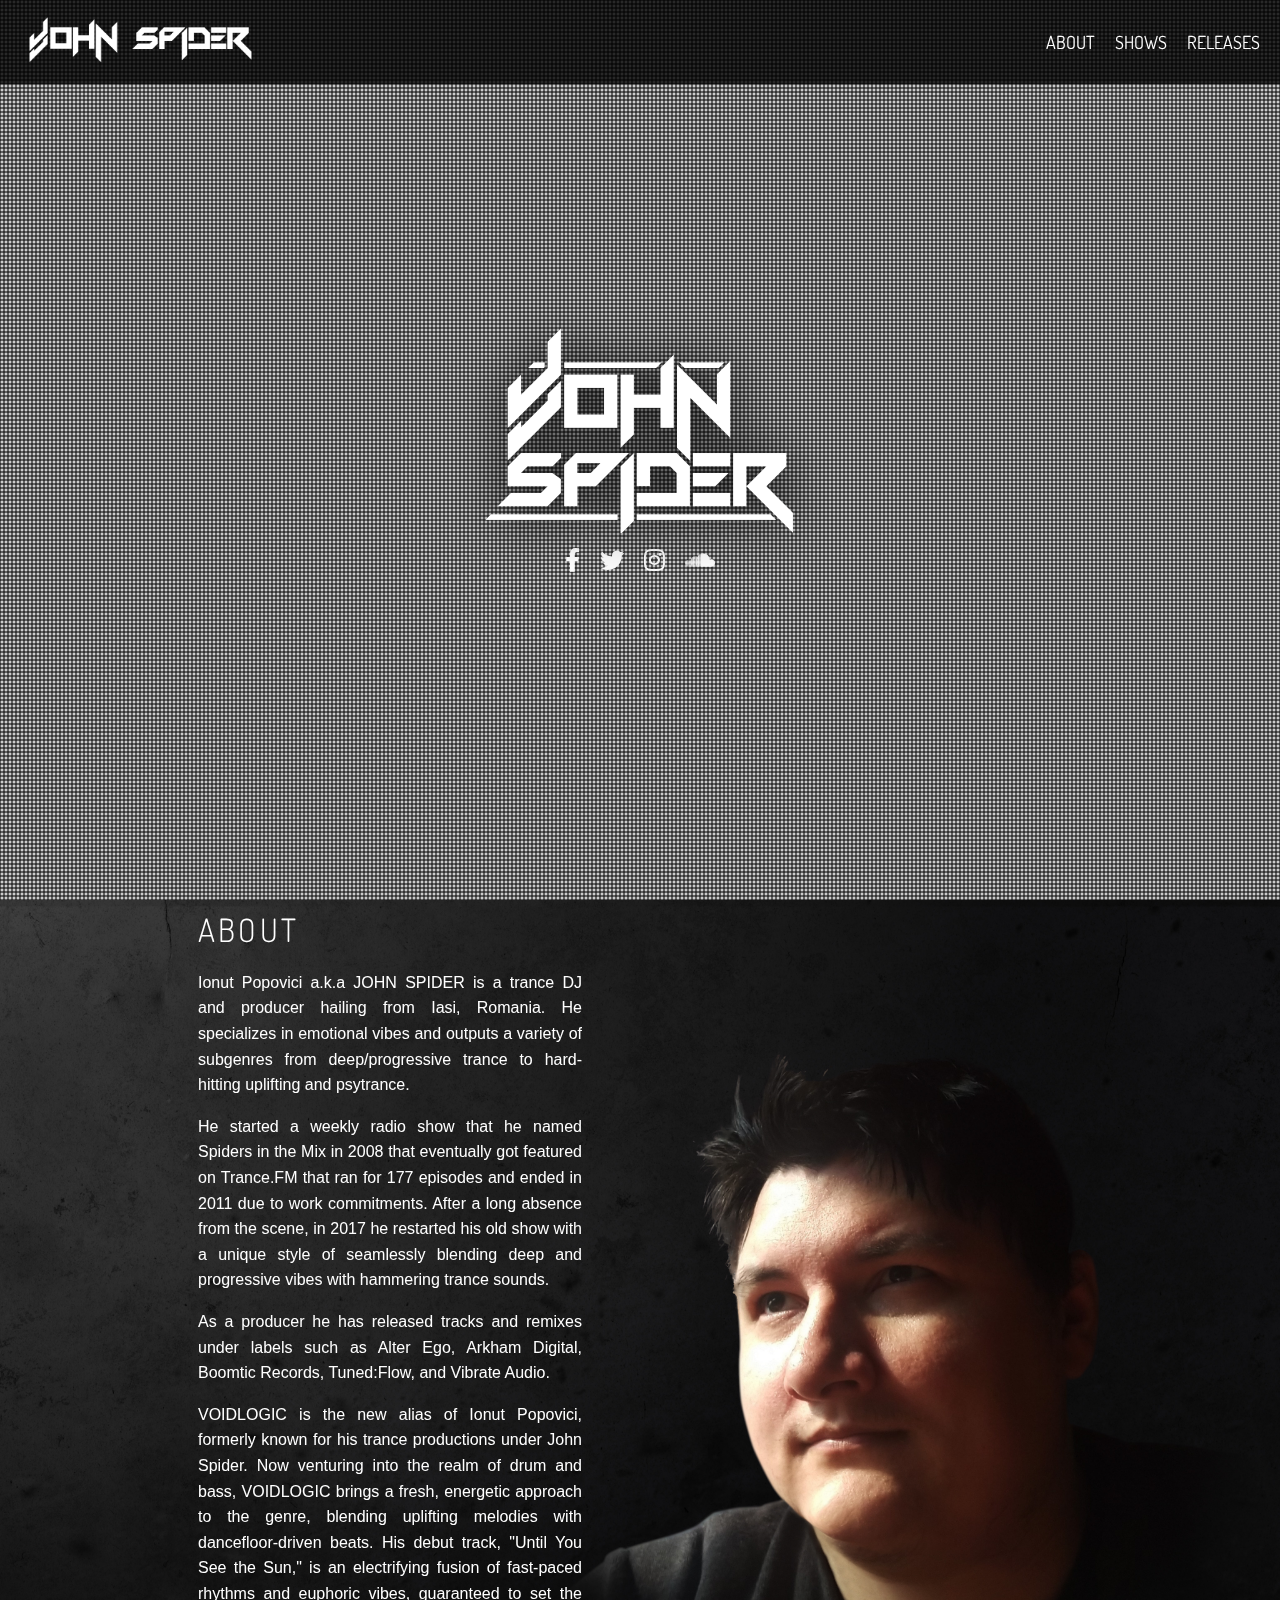
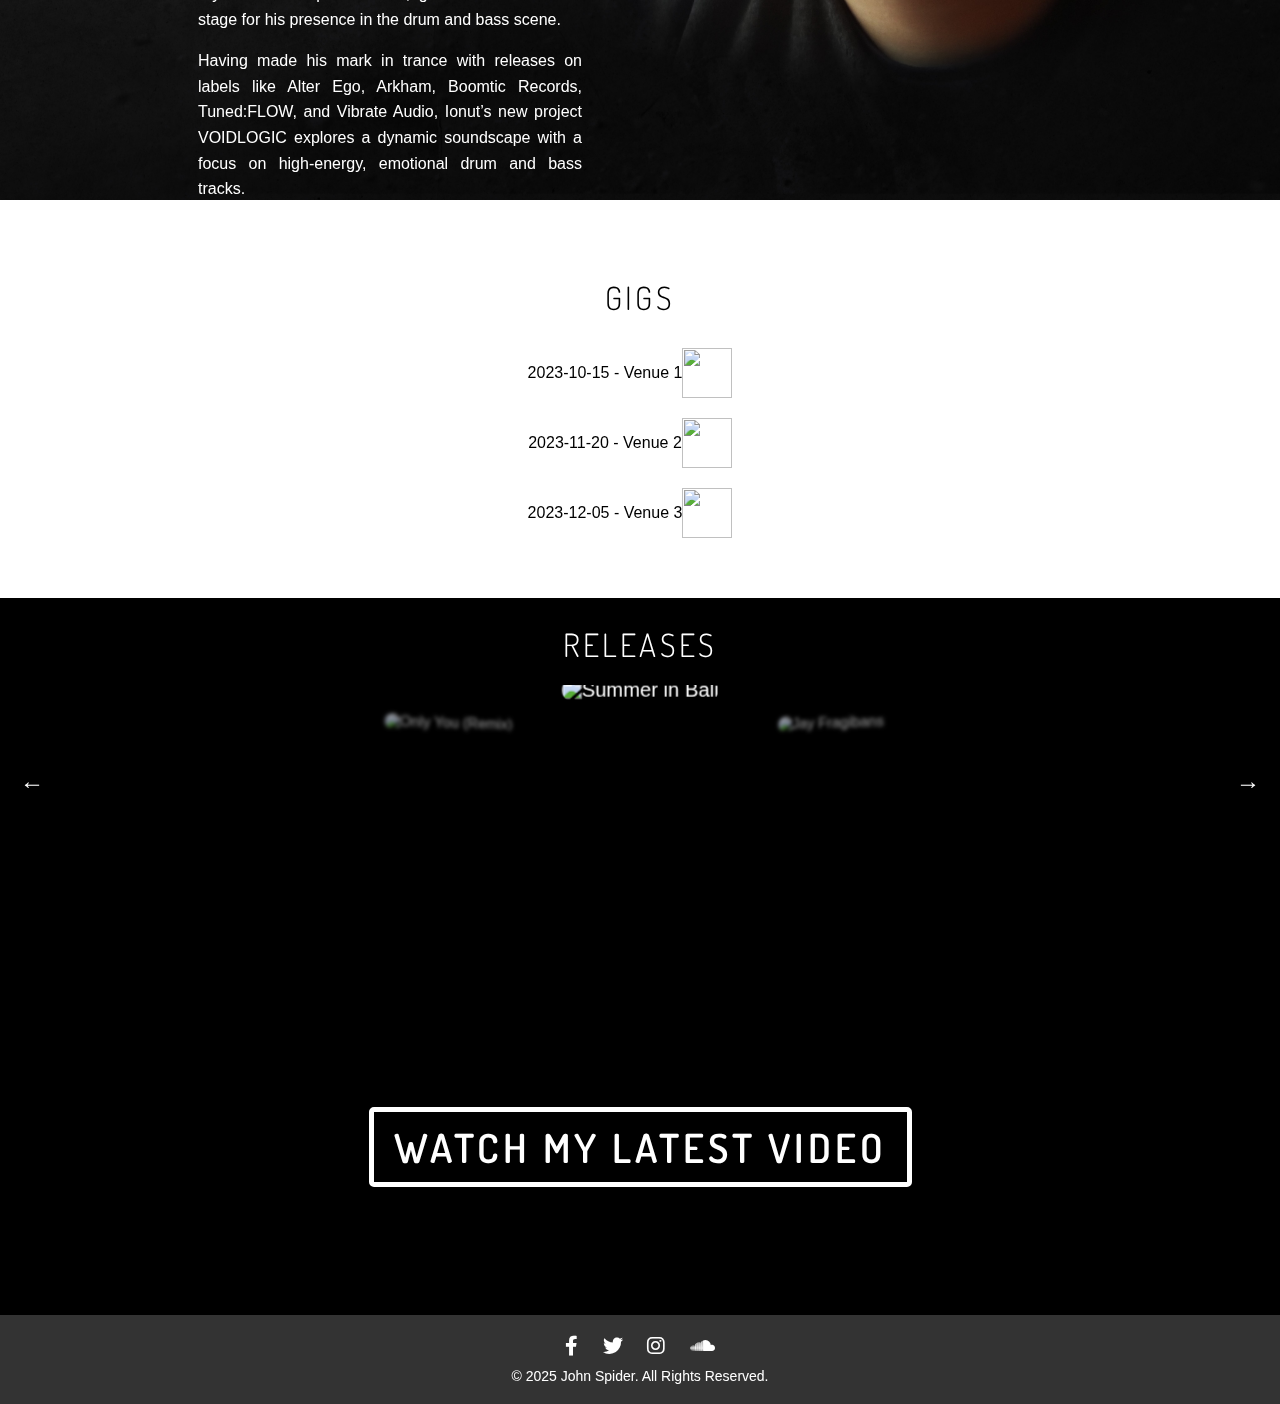
==== src/index.html @ 6a713288 "2025 update" ====
<!DOCTYPE html>
<html lang="en">
<head>
    <meta charset="UTF-8">
    <meta name="viewport" content="width=device-width, initial-scale=1.0">
    <title>Your Artist Page</title>
    <link rel="preconnect" href="https://fonts.googleapis.com">
    <link rel="preconnect" href="https://fonts.gstatic.com" crossorigin>
    <link href="https://fonts.googleapis.com/css2?family=Dosis:wght@200..800&display=swap" rel="stylesheet">
    <link rel="stylesheet" href="styles.css">
    <link rel="stylesheet" href="https://cdnjs.cloudflare.com/ajax/libs/font-awesome/6.0.0-beta3/css/all.min.css">
</head>
<body>
    <!-- Top Menu -->
    <header>
        <nav>
            <div class="logo">
                <img src="images/Logo-Flat-Small.png" alt="Main Logo">
            </div>
            <ul class="nav-links">
                <li><a href="#about">About</a></li>
                <li><a href="#gigs">Shows</a></li>
                <li><a href="#releases">Releases</a></li>
            </ul>
            <div class="menu-toggle" id="mobile-menu">
                <span class="bar"></span>
                <span class="bar"></span>
                <span class="bar"></span>
            </div>
        </nav>
    </header>

    <section class="main-section">
        <div class="video-wrapper">
            <video autoplay muted loop id="bg-video">
                <source src="videos/main2.mp4" type="video/mp4">
                Your browser does not support HTML5 video.
            </video>
        </div>
        <div class="pattern-layer"></div>
        <span>
            <div class="main-logo">
                <img src="images/Logo-Small-2.png" alt="Main Logo">
            </div>
            <div class="socials">
                <a href="#"><i class="fab fa-facebook-f"></i></a>
                <a href="#"><i class="fab fa-twitter"></i></a>
                <a href="#"><i class="fab fa-instagram"></i></a>
                <a href="#"><i class="fab fa-soundcloud"></i></a>
            </div>
        </span>
    </section>
    
    <section id="about" class="about-section">
        <div class="about-content">
            <h2>About</h2>
            <div class="about-text">
                <p>Ionut Popovici a.k.a JOHN SPIDER is a trance DJ and producer hailing from Iasi, Romania. He specializes in emotional vibes and outputs a variety of subgenres from deep/progressive trance to hard-hitting uplifting and psytrance.</p>
    
                <p>He started a weekly radio show that he named Spiders in the Mix in 2008 that eventually got featured on Trance.FM that ran for 177 episodes and ended in 2011 due to work commitments. After a long absence from the scene, in 2017 he restarted his old show with a unique style of seamlessly blending deep and progressive vibes with hammering trance sounds.</p>
    
                <p>As a producer he has released tracks and remixes under labels such as Alter Ego, Arkham Digital, Boomtic Records, Tuned:Flow, and Vibrate Audio.</p>
    
                <p>VOIDLOGIC is the new alias of Ionut Popovici, formerly known for his trance productions under John Spider. Now venturing into the realm of drum and bass, VOIDLOGIC brings a fresh, energetic approach to the genre, blending uplifting melodies with dancefloor-driven beats. His debut track, "Until You See the Sun," is an electrifying fusion of fast-paced rhythms and euphoric vibes, guaranteed to set the stage for his presence in the drum and bass scene.</p>
    
                <p>Having made his mark in trance with releases on labels like Alter Ego, Arkham, Boomtic Records, Tuned:FLOW, and Vibrate Audio, Ionut’s new project VOIDLOGIC explores a dynamic soundscape with a focus on high-energy, emotional drum and bass tracks.</p>
            </div>
        </div>
    </section>
    
    <!-- Gigs Section -->
    <section id="gigs" class="gigs-section">
        <h2>Gigs</h2>
        <div class="gigs-list">
            <!-- JavaScript will populate this -->
        </div>
    </section>
    
    <!-- Releases Section -->
    <section id="releases" class="releases-section">
        <h2>Releases</h2>
        <video autoplay muted loop>
            <source src="videos/main.mp4" type="video/mp4">
            Your browser does not support HTML5 video.
        </video>
        <div class="coverflow-container">
            <button class="nav-button left-button">&larr;</button>
            <div class="coverflow-gallery">
                <!-- Gallery items will be dynamically inserted here -->
            </div>
            <button class="nav-button right-button">&rarr;</button>
        </div>
    </section>

    <section id="video" class="video-section">
        <h2><a href="https://www.youtube.com/watch?v=3h3evgm1RXs">Watch My Latest Video</a></h2>
        <video autoplay muted loop>
            <source src="videos/mirage-montage.mp4" type="video/mp4">
            Your browser does not support HTML5 video.
        </video>
    </section>


    <!-- Footer -->
    <footer>
        <button id="back-to-top" class="back-to-top" onclick="topFunction()">↑</button>
        <div class="footer-socials">
            <a href="#"><i class="fab fa-facebook-f"></i></a>
            <a href="#"><i class="fab fa-twitter"></i></a>
            <a href="#"><i class="fab fa-instagram"></i></a>
            <a href="#"><i class="fab fa-soundcloud"></i></a>
        </div>
        <div class="copyright">
            &copy; 2025 John Spider. All Rights Reserved.
        </div>
    </footer>
    
    <script src="https://cdnjs.cloudflare.com/ajax/libs/PapaParse/5.3.2/papaparse.min.js"></script>
    <script src="script.js"></script>
</body>
</html>
---- src/styles.css ----
/* General Styles */
body, html {
    margin: 0;
    padding: 0;
    font-family: Arial, sans-serif;
    scroll-behavior: smooth;
}

header {
    position: fixed;
    top: 0;
    width: 100%;
    z-index: 1000;
}

nav {
    display: flex;
    font-family: Dosis;
    text-transform: uppercase;
    justify-content: space-between;
    align-items: center;
    padding: 10px 20px;
    background: rgba(0, 0, 0, 0.8);
}

h2
{
    font-family: Dosis;
    font-weight: 300;
    letter-spacing: 0.1em;
    text-transform: uppercase;
    font-size: 3.3299688rem;
}

.logo img {
    height: 60px;
}

.nav-links {
    list-style: none;
    display: flex;
}

.nav-links li {
    margin-left: 20px;
}

.nav-links a {
    color: white;
    text-decoration: none;
    font-size: 18px;
}

.menu-toggle {
    display: none;
    flex-direction: column;
    cursor: pointer;
}

.menu-toggle .bar {
    width: 25px;
    height: 3px;
    background-color: white;
    margin: 4px 0;
}

.main-content {
    text-align: center;
    z-index: 2;
}

.main-logo img {
    max-width: 100%;
    height: auto;
}

.socials {
    display: flex;
    justify-content: center;
    z-index: 2;
    margin-top: 10px;
}

.socials a {
    color: white;
    margin: 0 10px;
    font-size: 24px;
    text-decoration: none;
}

/* Main Section */
.main-section {
    position: relative;
    height: 100vh;
    display: flex;
    justify-content: center;
    align-items: center;
}

#bg-video {
    position: absolute;
    top: 0;
    left: 0;
    width: 100%;
    height: 100%;
    object-fit: cover;
    z-index: -1;
}

.main-logo img {
    max-width: 100%;
    height: auto;
    filter: drop-shadow(0px 0px 27px #000000);
}

/* Pattern Layer */
.pattern-layer {
    position: absolute;
    top: 0;
    left: 0;
    width: 100%;
    height: 100%;
    background: radial-gradient(
        circle,
        rgba(255, 255, 255, 0.1) 10%,
        rgba(0, 0, 0, 0.8) 70%
    );
    background-size: 4px 4px; /* Adjust the size of the radial pattern */
    mix-blend-mode: overlay; /* Blend mode for the dithering effect */
    pointer-events: none; /* Ensure the layer doesn't block interactions */
}

/* Releases Section */
.releases-section {
    position: relative; /* Ensure the content can sit on top of the video */
    text-align: center;
    color: white;
    overflow: hidden; /* Hide any overflow if the video exceeds the container */
    padding-bottom: 40px;
}
.releases-section video {
    position: absolute;
    top: 0;
    left: 0;
    width: 100%;
    height: 100%;
    object-fit: cover;
    z-index: -2;
}
/* Coverflow Gallery */
.coverflow-gallery {
    display: flex;
    align-items: center;
    justify-content: center;
    perspective: 1000px; /* Add perspective for 3D effect */
    overflow: hidden;
    width: 100%;
    padding: 20px 0;
}

.gallery-item {
    flex: 0 0 auto;
    width: 200px; /* Adjust width of each item */
    height: 200px; /* Adjust height of each item */
    margin: 0 -50px; /* Overlap items */
    transition: transform 0.5s ease, opacity 0.5s ease, filter 0.5s ease;
    transform-style: preserve-3d; /* Enable 3D transformations */
    position: relative;
}

.gallery-item img {
    width: 100%;
    height: 100%;
    object-fit: cover;
    border-radius: 10px;
    box-shadow: 0 4px 8px rgba(0, 0, 0, 0.2);
}

/* Center item */
.gallery-item.center {
    opacity: 1;
    filter: blur(0);
    transform: scale(1.2) translateZ(50px); /* Bring center item forward */
    z-index: 2;
}

/* Left and right items */
.gallery-item.left {
    opacity: 0.6;
    filter: blur(2px);
    transform: scale(0.9) translateX(-100px) rotateY(20deg); /* Tilt left */
}

.gallery-item.right {
    opacity: 0.6;
    filter: blur(2px);
    transform: scale(0.9) translateX(100px) rotateY(-20deg); /* Tilt right */
}

/* Far left and far right items (hidden) */
.gallery-item.far-left,
.gallery-item.far-right {
    opacity: 0;
    filter: blur(4px);
    transform: scale(0.7);
    pointer-events: none; /* Disable clicks on hidden items */
}

/* Navigation Buttons */
.nav-button {
    background: rgba(0, 0, 0, 0.5);
    border: none;
    color: white;
    font-size: 24px;
    padding: 10px 20px;
    cursor: pointer;
    position: absolute;
    top: 50%;
    transform: translateY(-50%);
    z-index: 3;
}

.left-button {
    left: 0px; /* Position left button */
}

.right-button {
    right: 00px; /* Position right button */
}

.nav-button:hover {
    background: rgba(0, 0, 0, 0.8);
}



/* Video Section */
.video-section {
    position: relative;
    height: 350px;
    display: flex;
    justify-content: center;
    align-items: center;
    background: black;
}

.video-section h2 {
    color: white;
    font-size: 40px;
    font-weight: 600;
    z-index: 1;
}
.video-section h2 a {
    display: inline-block;
    padding: 10px 20px;
    text-align: center;
    text-decoration: none; /* No underline */
    background-color: transparent; /* Default background */
    color: white; /* Text color */
    border: 5px solid white; /* Border color initially transparent */
    border-radius: 5px; /* Optional rounded corners */
    transition: all 0.3s ease; /* Smooth transition for the background and border */
}

.video-section h2 a:hover {
    background-color: slategray; /* Background color when hovered */
    border-color: slategray; /* Border color same as background */
}

.video-section h2 a:focus  {
    outline: none; /* Remove default focus outline */
}

.video-section video {
    position: absolute;
    top: 0;
    left: 0;
    width: 100%;
    height: 100%;
    object-fit: cover;
    z-index: 0;
}

/* Gigs Section */
.gigs-section {
    padding: 50px 20px;
    text-align: center;
}

.gigs-list {
    display: flex;
    flex-direction: column;
    align-items: center;
}

.gig-item {
    display: flex;
    align-items: center;
    margin: 10px 0;
}

.gig-item img {
    width: 50px;
    height: 50px;
    margin-right: 20px;
    cursor: pointer;
}

/* Footer */
footer {
    padding: 20px;
    text-align: center;
    background: rgba(0, 0, 0, 0.8);
    color: white;
}

.footer-socials a {
    color: white;
    margin: 0 10px;
    font-size: 20px;
}

.copyright {
    margin-top: 10px;
    font-size: 14px;
}

/* Responsive Styles */
@media (max-width: 768px) {
    .nav-links {
        display: none;
        flex-direction: column;
        width: 100%;
        background: rgba(0, 0, 0, 0.8);
    }

    .nav-links.active {
        display: flex;
    }

    .menu-toggle {
        display: flex;
    }
}

/* .about-section
{
    width: 100%;
    height: 100vh;
    background-image: url('images/banner_no_logo.jpg');
    background-size: cover;
    background-position: center;
    z-index: -1;
} */

.about-section {
    color: white; /* White text */
    display: flex;
    justify-content: center;
    align-items: center;
    height: 100vh; /* Full viewport height */

    background-image: url('images/banner_no_logo.jpg');
    background-size: cover;
    background-position: center;
}

.about-content {
    width: 30%; /* You can adjust the width as needed */
    text-align: justify; /* Align text to the left */
    margin-right: 500px;
}

h2 {
    font-size: 2rem;
    margin-bottom: 20px;
}

.about-content div {
    line-height: 1.6;
}

/* Back to Top Button Style */
.back-to-top {
    bottom: 20px;
    right: 20px;
    width: 50px;
    height: 50px;
    background-color: #333; /* Dark background */
    color: white; /* White text */
    border: none;
    padding: 15px;
    border-radius: 50%; /* Circular button */
    font-size: 20px;
    cursor: pointer;
    position: fixed;

    display: none; /* Hidden by default */
    transition: opacity 0.3s, transform 0.3s ease;
}

.back-to-top:hover {
    background-color: #555; /* Lighter background on hover */
    transform: scale(1.1); /* Slight zoom effect */
}

.show {
    display: block;
}
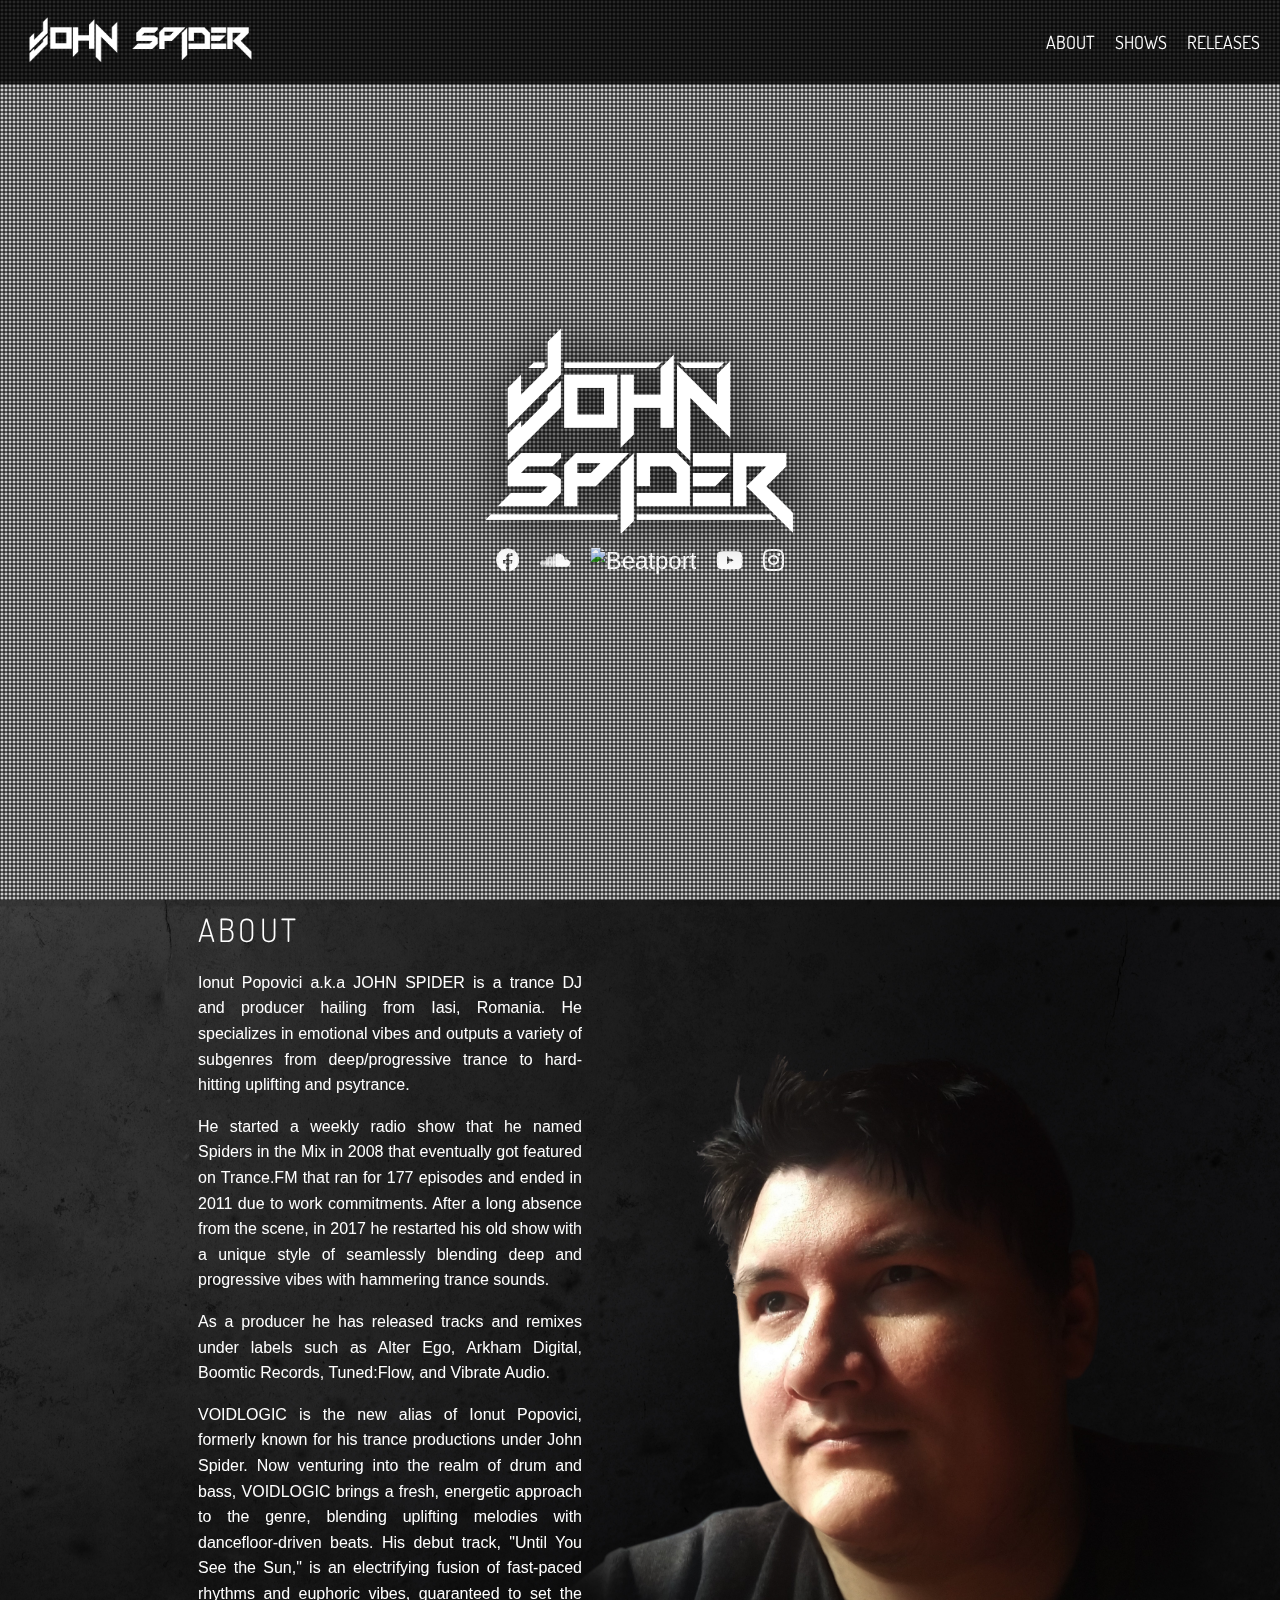
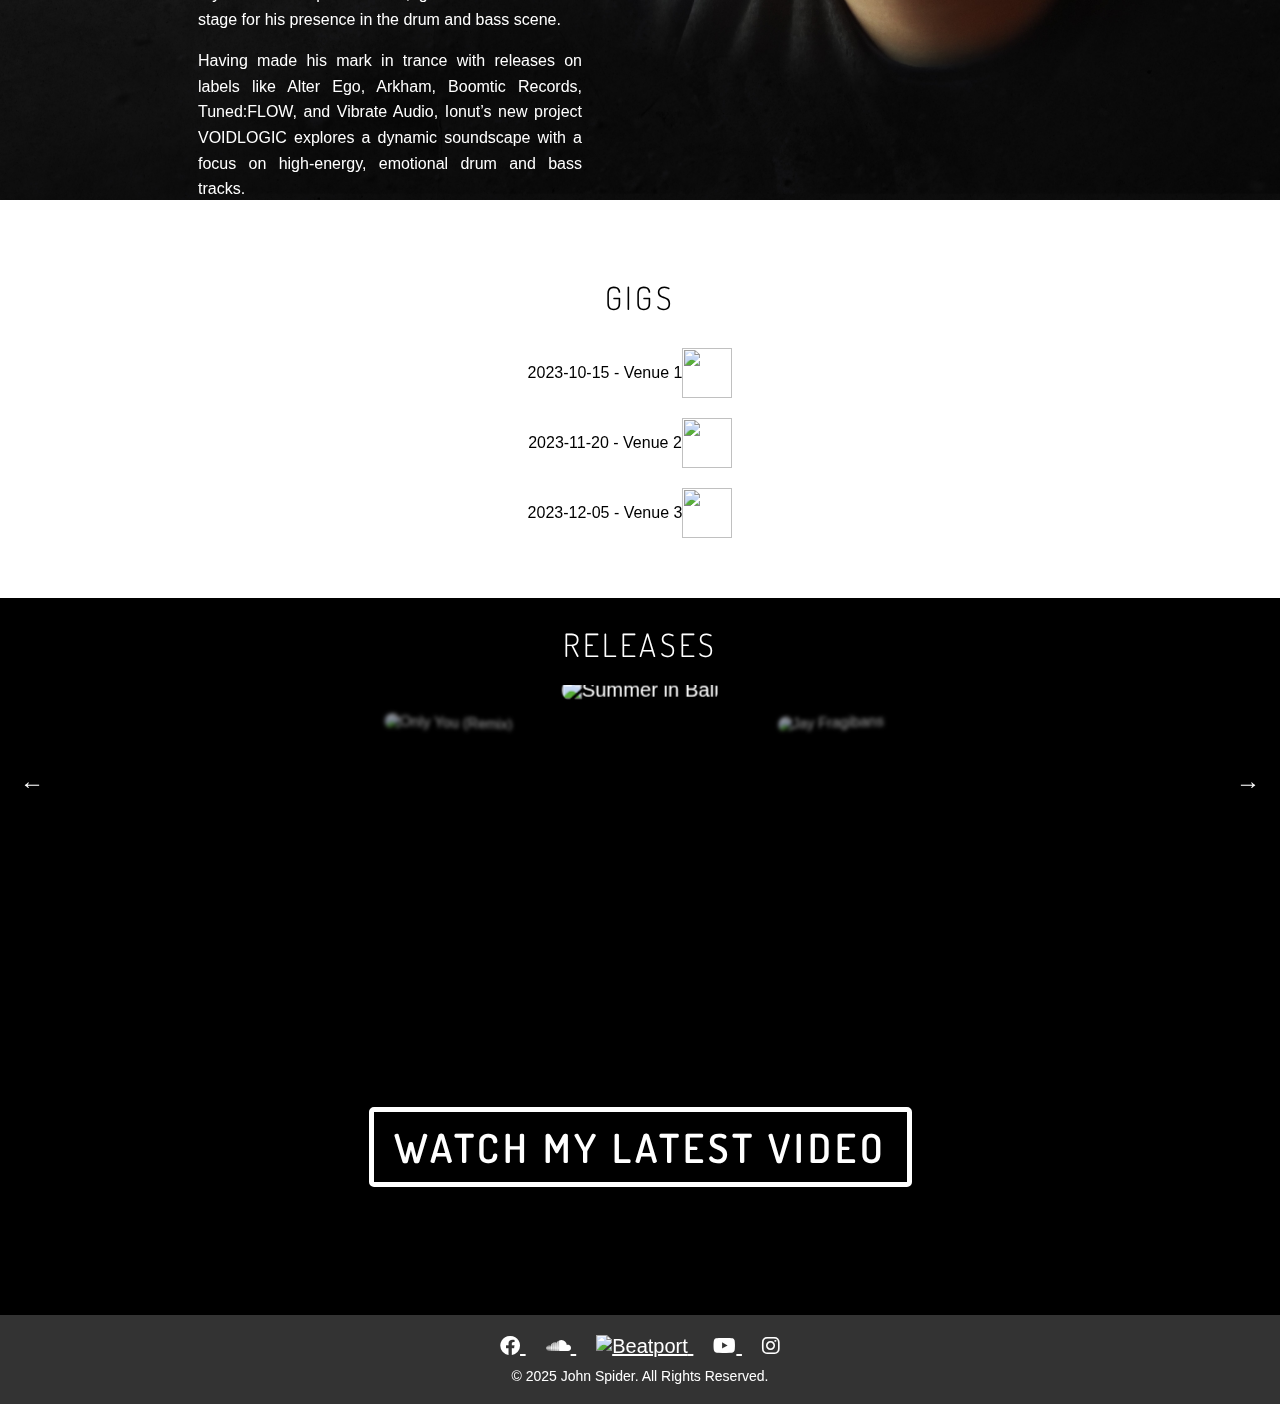
==== commit 6f852a63: "small tweaks" ====
--- a/src/index.html
+++ b/src/index.html
@@ -43,10 +43,21 @@
                 <img src="images/Logo-Small-2.png" alt="Main Logo">
             </div>
             <div class="socials">
-                <a href="#"><i class="fab fa-facebook-f"></i></a>
-                <a href="#"><i class="fab fa-twitter"></i></a>
-                <a href="#"><i class="fab fa-instagram"></i></a>
-                <a href="#"><i class="fab fa-soundcloud"></i></a>
+                <a href="https://www.facebook.com/djjspider" target="_blank">
+                    <i class="fab fa-facebook"></i>
+                </a>
+                <a href="https://soundcloud.com/johnspidermusic" target="_blank">
+                    <i class="fab fa-soundcloud"></i>
+                </a>
+                <a href="https://www.beatport.com/artist/john-spider/769557" target="_blank" class="beatport-icon">
+                    <img src="https://support.beatport.com/hc/en-us/article_attachments/20473898782484" alt="Beatport">
+                </a>
+                <a href="https://www.youtube.com/@johnspider" target="_blank">
+                    <i class="fab fa-youtube"></i>
+                </a>
+                <a href="https://www.instagram.com/johnspidermusic/" target="_blank">
+                    <i class="fab fa-instagram"></i>
+                </a>
             </div>
         </span>
     </section>
@@ -105,10 +116,21 @@
     <footer>
         <button id="back-to-top" class="back-to-top" onclick="topFunction()">↑</button>
         <div class="footer-socials">
-            <a href="#"><i class="fab fa-facebook-f"></i></a>
-            <a href="#"><i class="fab fa-twitter"></i></a>
-            <a href="#"><i class="fab fa-instagram"></i></a>
-            <a href="#"><i class="fab fa-soundcloud"></i></a>
+            <a href="https://www.facebook.com/djjspider" target="_blank">
+                <i class="fab fa-facebook"></i>
+            </a>
+            <a href="https://soundcloud.com/johnspidermusic" target="_blank">
+                <i class="fab fa-soundcloud"></i>
+            </a>
+            <a href="https://www.beatport.com/artist/john-spider/769557" target="_blank" class="beatport-icon">
+                <img src="https://support.beatport.com/hc/en-us/article_attachments/20473898782484" alt="Beatport">
+            </a>
+            <a href="https://www.youtube.com/@johnspider" target="_blank">
+                <i class="fab fa-youtube"></i>
+            </a>
+            <a href="https://www.instagram.com/johnspidermusic/" target="_blank">
+                <i class="fab fa-instagram"></i>
+            </a>
         </div>
         <div class="copyright">
             &copy; 2025 John Spider. All Rights Reserved.
--- a/src/styles.css
+++ b/src/styles.css
@@ -406,4 +406,23 @@
 
 .show {
     display: block;
+}
+
+.beatport-icon {
+    font-size: 2em;
+    color: #f0f0f0;
+}
+
+.beatport-icon img {
+    width: 30px;
+    height: 30px;
+    transition: transform 0.3s ease;
+}
+
+.beatport-icon img:hover {
+    transform: scale(1.1);
+}
+
+.beatport-icon img:active {
+    transform: scale(0.95);
 }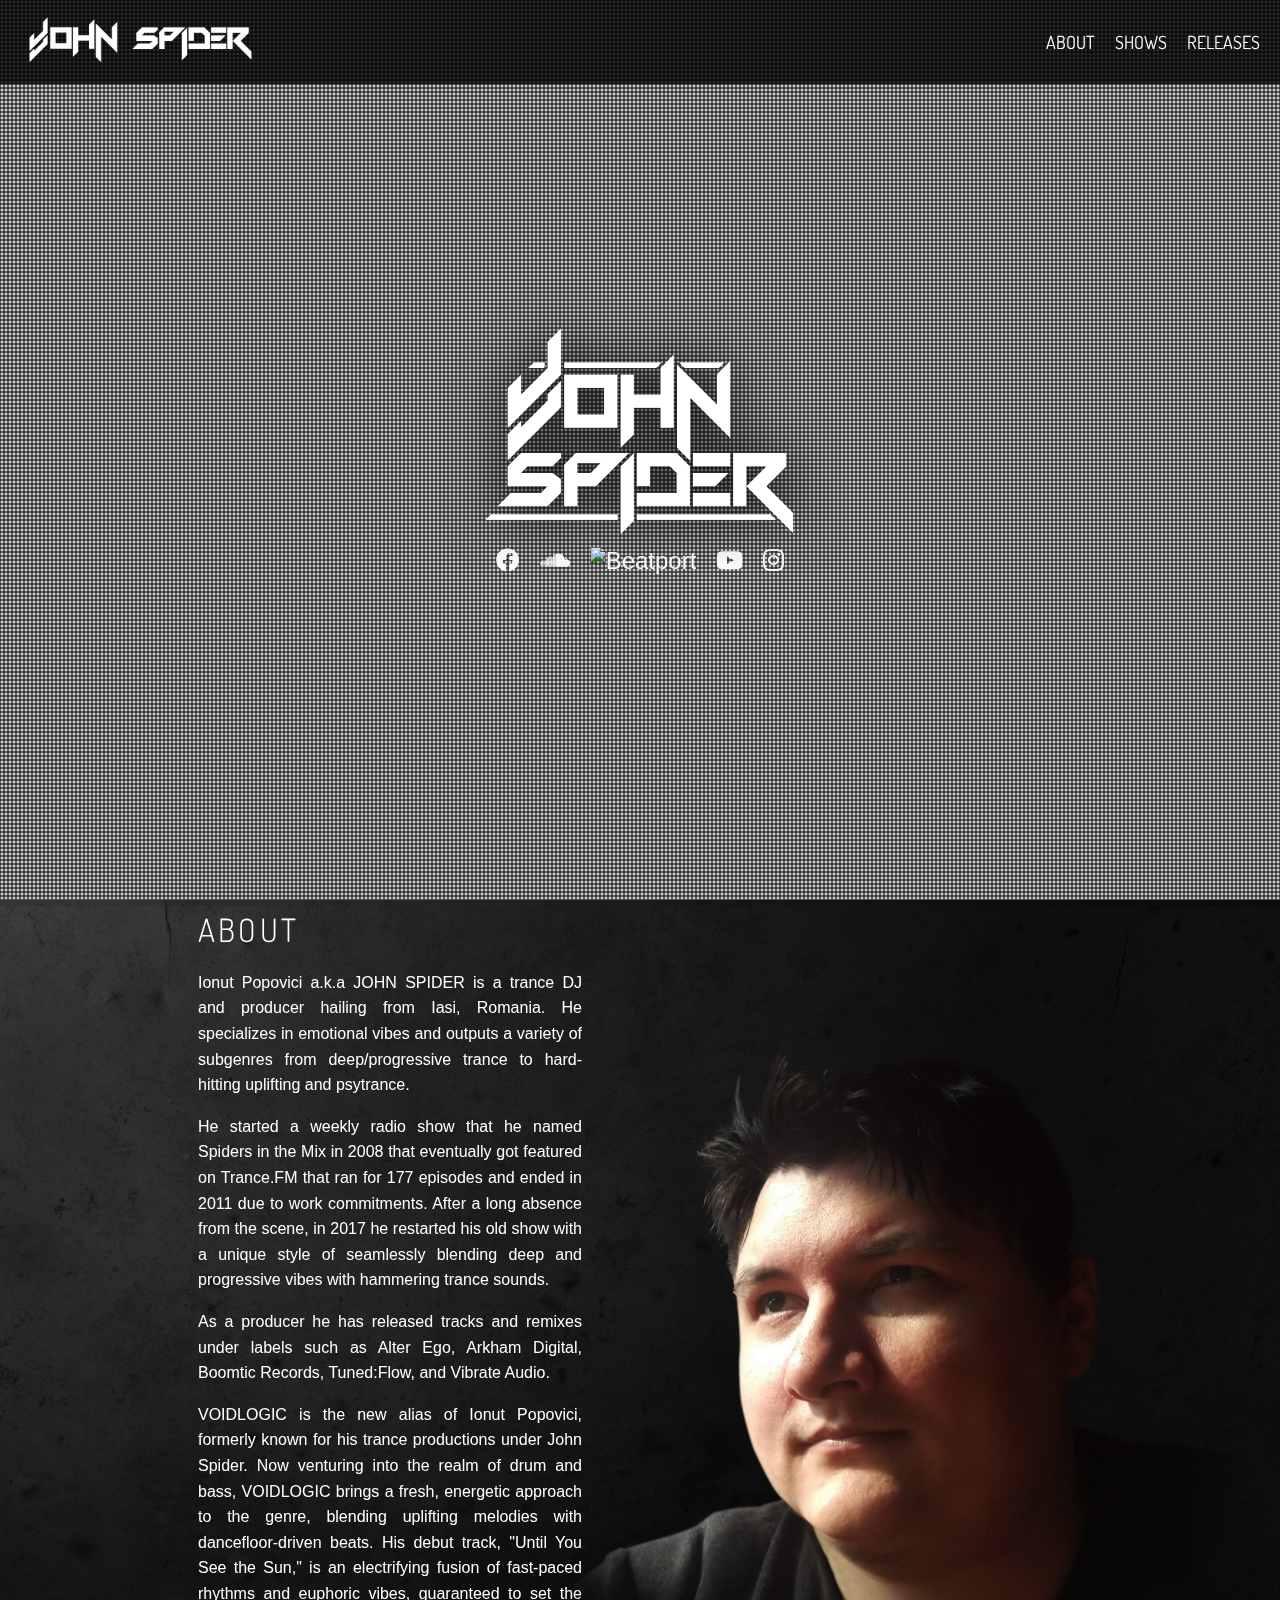
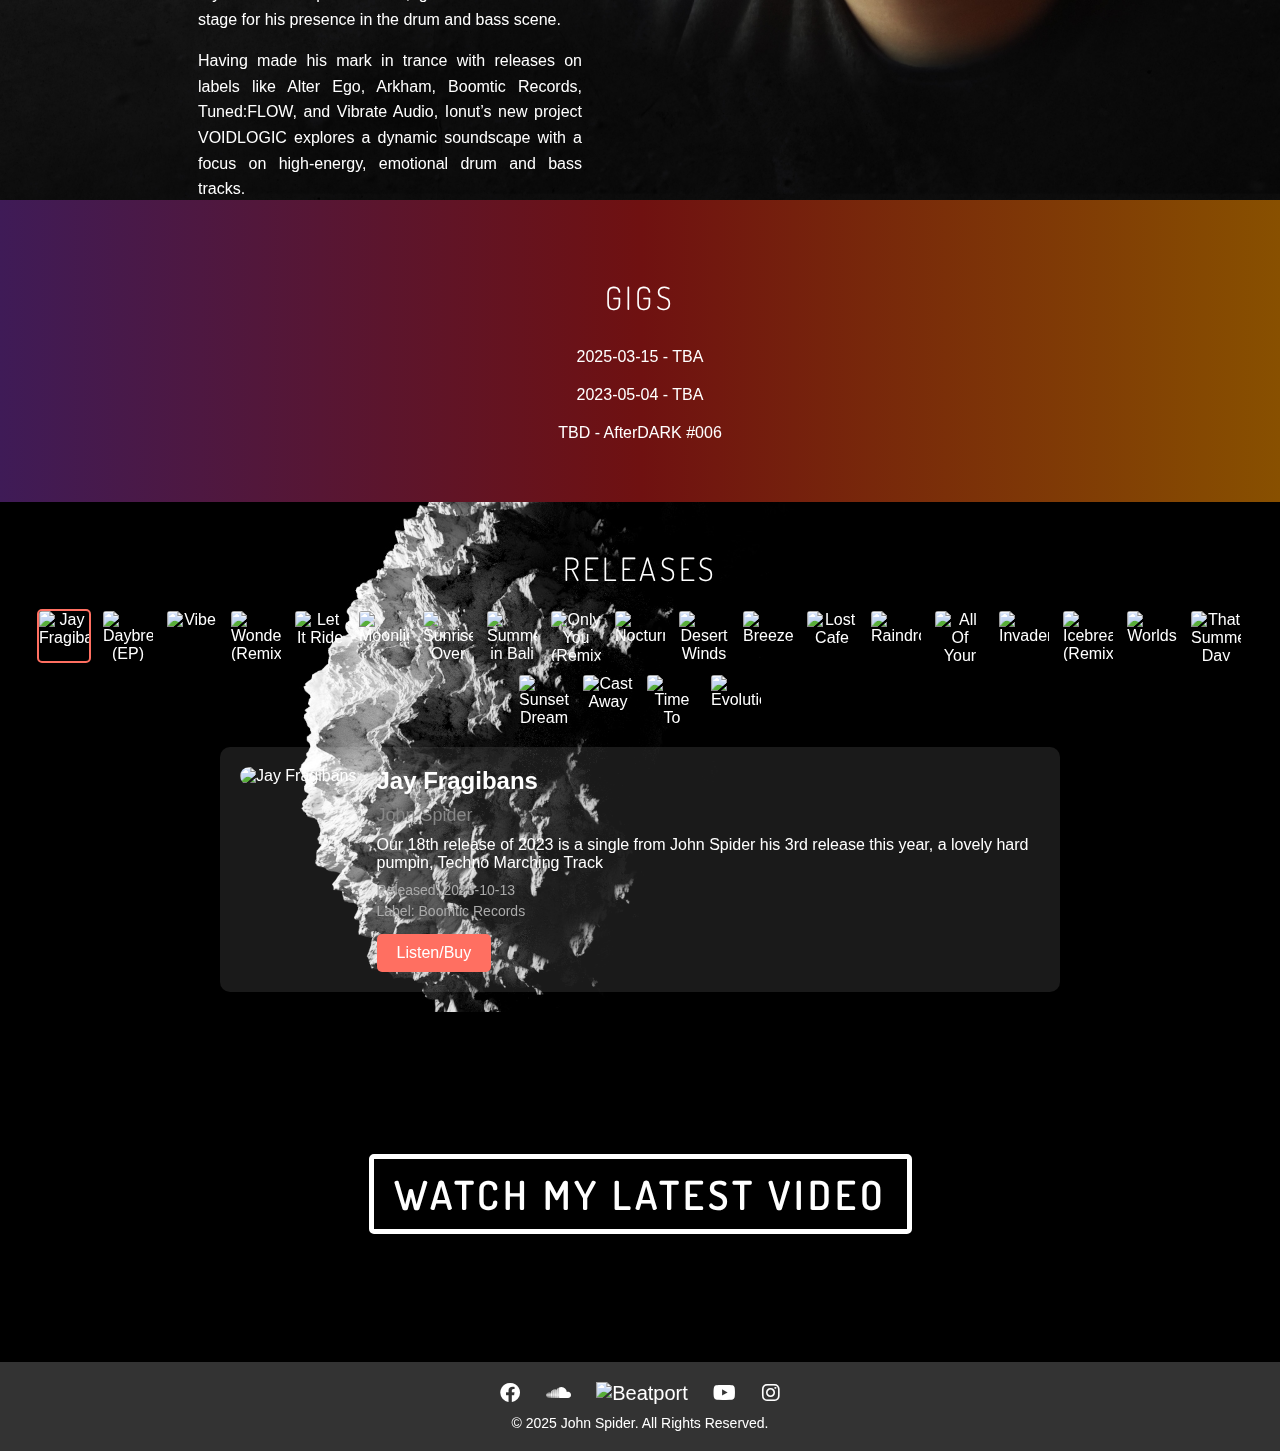
==== commit f3aaaa02: "base style on gigs" ====
--- a/src/index.html
+++ b/src/index.html
@@ -87,19 +87,25 @@
         </div>
     </section>
     
-    <!-- Releases Section -->
     <section id="releases" class="releases-section">
         <h2>Releases</h2>
-        <video autoplay muted loop>
-            <source src="videos/main.mp4" type="video/mp4">
-            Your browser does not support HTML5 video.
-        </video>
-        <div class="coverflow-container">
-            <button class="nav-button left-button">&larr;</button>
-            <div class="coverflow-gallery">
-                <!-- Gallery items will be dynamically inserted here -->
+        <!-- Cover List -->
+        <div class="cover-list">
+            <!-- Covers will be dynamically inserted here -->
+        </div>
+        <!-- Active Release -->
+        <div class="active-release">
+            <div class="release-image">
+                <img src="" alt="Active Release Image">
             </div>
-            <button class="nav-button right-button">&rarr;</button>
+            <div class="release-details">
+                <h3 class="release-title"></h3>
+                <p class="release-subtitle"></p>
+                <p class="release-text"></p>
+                <p class="release-date"></p>
+                <p class="release-label"></p>
+                <a class="release-link" href="#" target="_blank">Listen/Buy</a>
+            </div>
         </div>
     </section>
 
--- a/src/styles.css
+++ b/src/styles.css
@@ -132,100 +132,98 @@
 
 /* Releases Section */
 .releases-section {
-    position: relative; /* Ensure the content can sit on top of the video */
+    margin: 0 auto;
+    padding: 20px;
     text-align: center;
     color: white;
-    overflow: hidden; /* Hide any overflow if the video exceeds the container */
-    padding-bottom: 40px;
-}
-.releases-section video {
-    position: absolute;
-    top: 0;
-    left: 0;
-    width: 100%;
-    height: 100%;
+    background-image: url('images/video-alternate.jpg');
+    background-size: cover;
+    background-position: center;
+}
+
+/* Cover List */
+.cover-list {
+    display: flex;
+    justify-content: center;
+    gap: 10px;
+    margin-bottom: 20px;
+    flex-wrap: wrap;
+}
+
+.cover-list img {
+    width: 50px;
+    height: 50px;
     object-fit: cover;
-    z-index: -2;
-}
-/* Coverflow Gallery */
-.coverflow-gallery {
-    display: flex;
-    align-items: center;
-    justify-content: center;
-    perspective: 1000px; /* Add perspective for 3D effect */
-    overflow: hidden;
-    width: 100%;
-    padding: 20px 0;
-}
-
-.gallery-item {
-    flex: 0 0 auto;
-    width: 200px; /* Adjust width of each item */
-    height: 200px; /* Adjust height of each item */
-    margin: 0 -50px; /* Overlap items */
-    transition: transform 0.5s ease, opacity 0.5s ease, filter 0.5s ease;
-    transform-style: preserve-3d; /* Enable 3D transformations */
-    position: relative;
-}
-
-.gallery-item img {
-    width: 100%;
-    height: 100%;
+    border-radius: 5px;
+    cursor: pointer;
+    border: 2px solid transparent;
+    transition: border-color 0.3s ease;
+}
+
+.cover-list img.active {
+    border-color: #ff6f61; /* Highlight active cover */
+}
+
+/* Active Release */
+.active-release {
+    max-width: 800px;
+    margin-left: auto;
+    margin-right: auto;
+    display: flex;
+    gap: 20px;
+    padding: 20px;
+    background: rgba(255, 255, 255, 0.1);
+    border-radius: 10px;
+}
+
+.release-image img {
+    max-width: 400px;
+    max-height: 400px;
     object-fit: cover;
     border-radius: 10px;
-    box-shadow: 0 4px 8px rgba(0, 0, 0, 0.2);
-}
-
-/* Center item */
-.gallery-item.center {
-    opacity: 1;
-    filter: blur(0);
-    transform: scale(1.2) translateZ(50px); /* Bring center item forward */
-    z-index: 2;
-}
-
-/* Left and right items */
-.gallery-item.left {
-    opacity: 0.6;
-    filter: blur(2px);
-    transform: scale(0.9) translateX(-100px) rotateY(20deg); /* Tilt left */
-}
-
-.gallery-item.right {
-    opacity: 0.6;
-    filter: blur(2px);
-    transform: scale(0.9) translateX(100px) rotateY(-20deg); /* Tilt right */
-}
-
-/* Far left and far right items (hidden) */
-.gallery-item.far-left,
-.gallery-item.far-right {
-    opacity: 0;
-    filter: blur(4px);
-    transform: scale(0.7);
-    pointer-events: none; /* Disable clicks on hidden items */
-}
-
-/* Navigation Buttons */
-.nav-button {
-    background: rgba(0, 0, 0, 0.5);
-    border: none;
-    color: white;
+}
+
+.release-details {
+    flex: 1;
+    text-align: left;
+}
+
+.release-title {
     font-size: 24px;
+    margin: 0 0 10px;
+}
+
+.release-subtitle {
+    font-size: 18px;
+    margin: 0 0 10px;
+    color: #888;
+}
+
+.release-text {
+    font-size: 16px;
+    margin: 0 0 10px;
+}
+
+.release-date,
+.release-label {
+    font-size: 14px;
+    margin: 0 0 5px;
+    color: #aaa;
+}
+
+.release-link {
+    display: inline-block;
+    margin-top: 10px;
     padding: 10px 20px;
-    cursor: pointer;
-    position: absolute;
-    top: 50%;
-    transform: translateY(-50%);
-    z-index: 3;
-}
-
-.left-button {
-    left: 0px; /* Position left button */
-}
-
-.right-button {
-    right: 00px; /* Position right button */
+    background: #ff6f61;
+    color: white;
+    text-decoration: none;
+    border-radius: 5px;
+    transition: background 0.3s ease;
+}
+
+.release-link:hover {
+    background: #e65a50;
 }
 
 .nav-button:hover {
@@ -285,6 +283,10 @@
 .gigs-section {
     padding: 50px 20px;
     text-align: center;
+    color:white;
+    background: rgb(63,27,87);
+    background: linear-gradient(90deg, rgba(63,27,87,1) 0%, rgba(111,17,17,1) 50%, rgba(136,80,0,1) 100%);
+    font-family: 'Gill Sans', 'Gill Sans MT', Calibri, 'Trebuchet MS', sans-serif;
 }
 
 .gigs-list {
@@ -318,6 +320,7 @@
     color: white;
     margin: 0 10px;
     font-size: 20px;
+    text-decoration: none;
 }
 
 .copyright {
@@ -340,6 +343,11 @@
 
     .menu-toggle {
         display: flex;
+    }
+
+    .about-content{
+        width: 68%;
+        margin-right: 0;
     }
 }
 
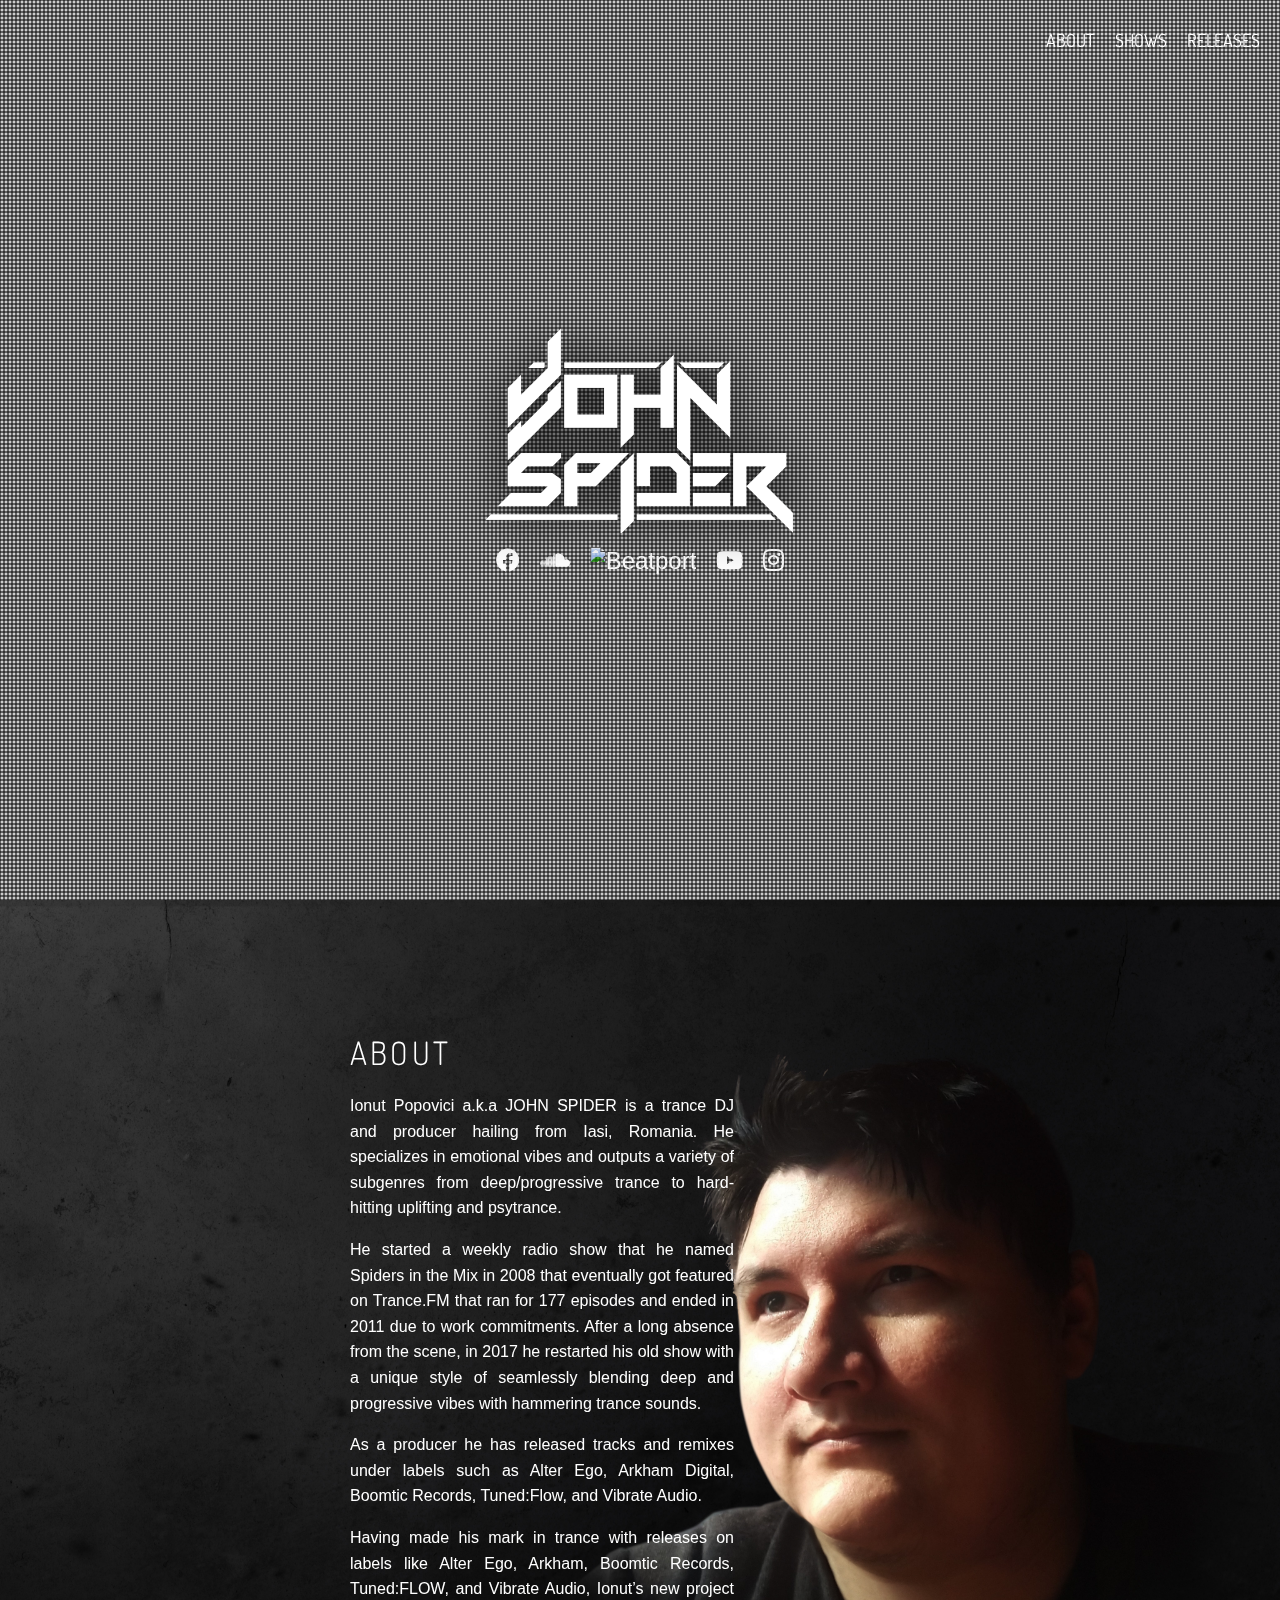
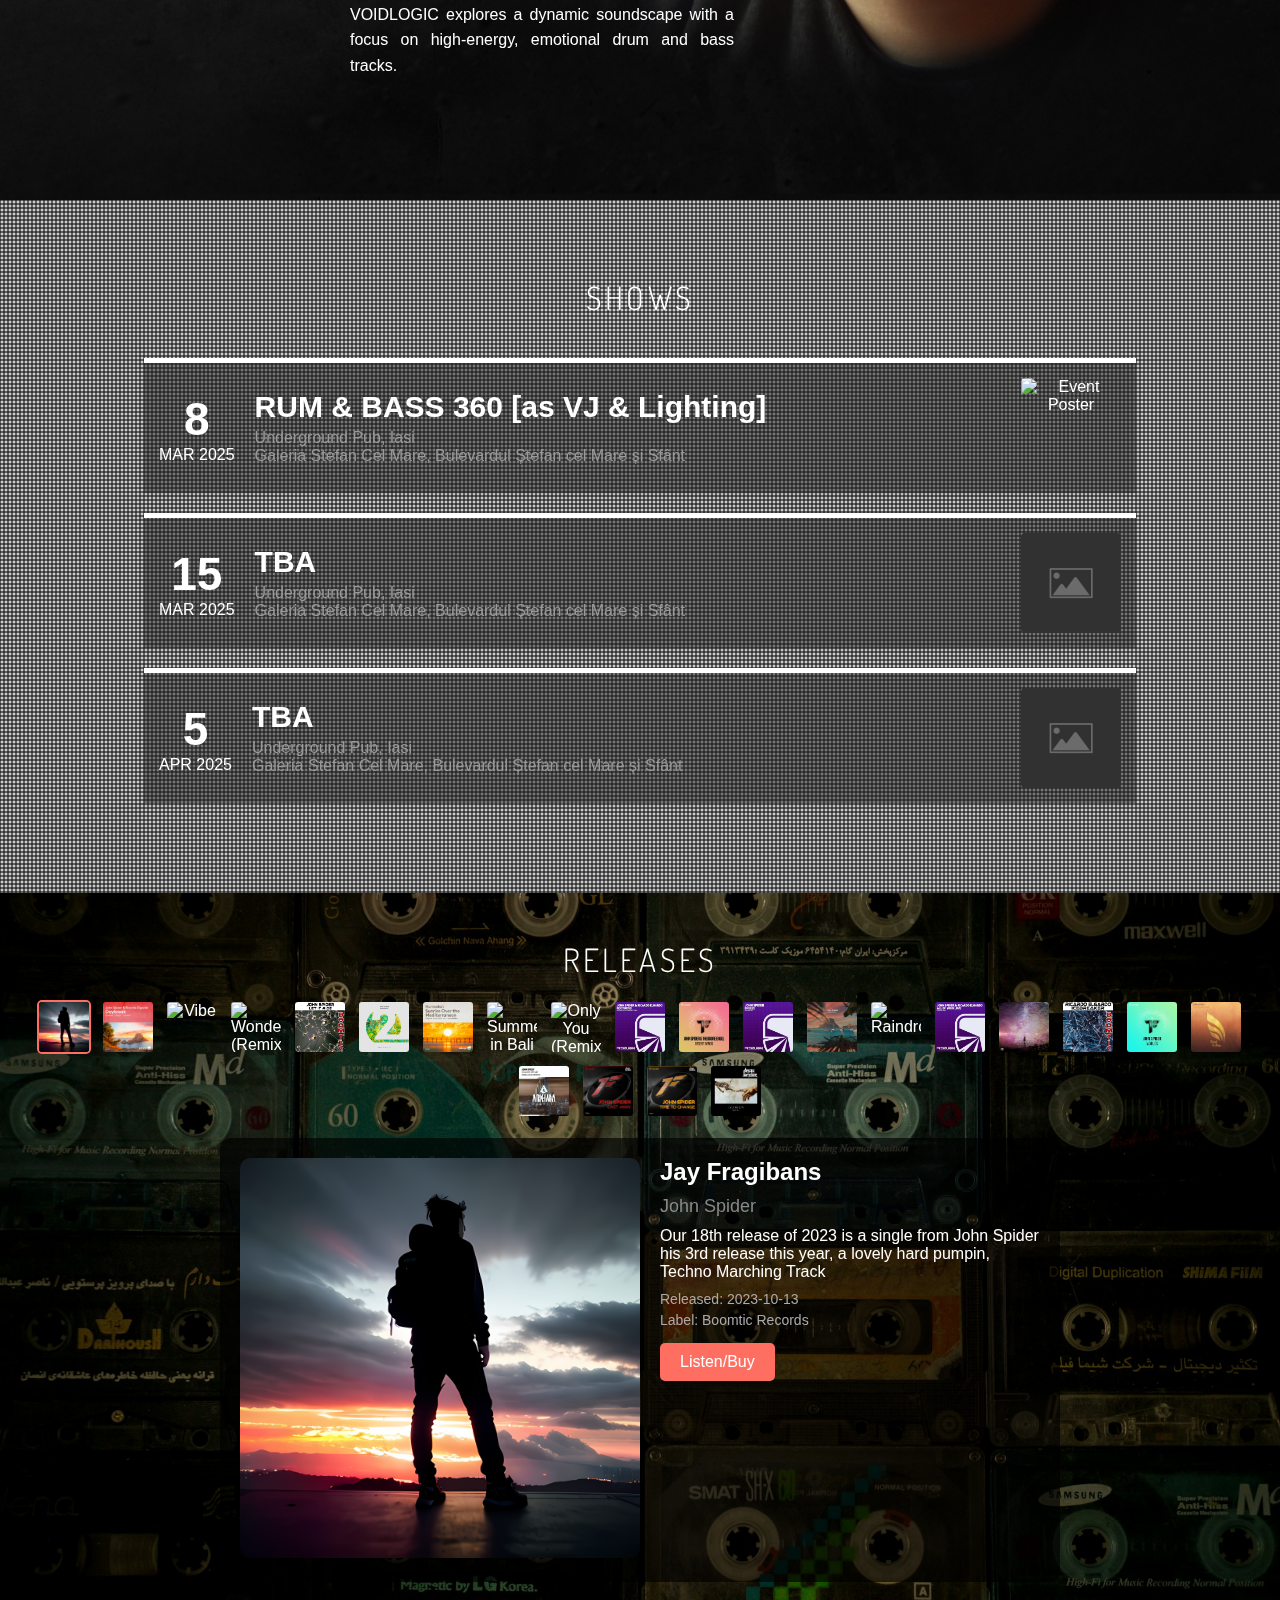
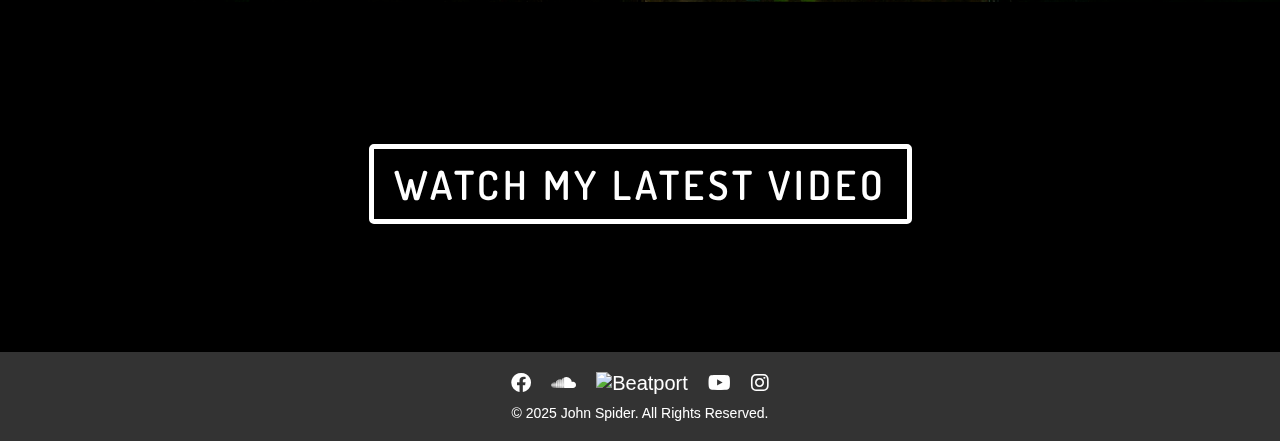
==== commit 196c5313: "fixed more things" ====
--- a/src/index.html
+++ b/src/index.html
@@ -3,7 +3,7 @@
 <head>
     <meta charset="UTF-8">
     <meta name="viewport" content="width=device-width, initial-scale=1.0">
-    <title>Your Artist Page</title>
+    <title>John Spider - Energy.Emotion.Music.</title>
     <link rel="preconnect" href="https://fonts.googleapis.com">
     <link rel="preconnect" href="https://fonts.gstatic.com" crossorigin>
     <link href="https://fonts.googleapis.com/css2?family=Dosis:wght@200..800&display=swap" rel="stylesheet">
@@ -14,12 +14,12 @@
     <!-- Top Menu -->
     <header>
         <nav>
-            <div class="logo">
+            <div id="logo" class="logo">
                 <img src="images/Logo-Flat-Small.png" alt="Main Logo">
             </div>
             <ul class="nav-links">
                 <li><a href="#about">About</a></li>
-                <li><a href="#gigs">Shows</a></li>
+                <li><a href="#shows">Shows</a></li>
                 <li><a href="#releases">Releases</a></li>
             </ul>
             <div class="menu-toggle" id="mobile-menu">
@@ -61,32 +61,56 @@
             </div>
         </span>
     </section>
-    
+
     <section id="about" class="about-section">
         <div class="about-content">
             <h2>About</h2>
             <div class="about-text">
                 <p>Ionut Popovici a.k.a JOHN SPIDER is a trance DJ and producer hailing from Iasi, Romania. He specializes in emotional vibes and outputs a variety of subgenres from deep/progressive trance to hard-hitting uplifting and psytrance.</p>
-    
+
                 <p>He started a weekly radio show that he named Spiders in the Mix in 2008 that eventually got featured on Trance.FM that ran for 177 episodes and ended in 2011 due to work commitments. After a long absence from the scene, in 2017 he restarted his old show with a unique style of seamlessly blending deep and progressive vibes with hammering trance sounds.</p>
-    
+
                 <p>As a producer he has released tracks and remixes under labels such as Alter Ego, Arkham Digital, Boomtic Records, Tuned:Flow, and Vibrate Audio.</p>
-    
-                <p>VOIDLOGIC is the new alias of Ionut Popovici, formerly known for his trance productions under John Spider. Now venturing into the realm of drum and bass, VOIDLOGIC brings a fresh, energetic approach to the genre, blending uplifting melodies with dancefloor-driven beats. His debut track, "Until You See the Sun," is an electrifying fusion of fast-paced rhythms and euphoric vibes, guaranteed to set the stage for his presence in the drum and bass scene.</p>
-    
+
                 <p>Having made his mark in trance with releases on labels like Alter Ego, Arkham, Boomtic Records, Tuned:FLOW, and Vibrate Audio, Ionut’s new project VOIDLOGIC explores a dynamic soundscape with a focus on high-energy, emotional drum and bass tracks.</p>
+
+                <!--<p>VOIDLOGIC is the new alias of Ionut Popovici, formerly known for his trance productions under John Spider. Now venturing into the realm of drum and bass, VOIDLOGIC brings a fresh, energetic approach to the genre, blending uplifting melodies with dancefloor-driven beats. His debut track, "Until You See the Sun," is an electrifying fusion of fast-paced rhythms and euphoric vibes, guaranteed to set the stage for his presence in the drum and bass scene.</p>-->
             </div>
         </div>
     </section>
-    
-    <!-- Gigs Section -->
-    <section id="gigs" class="gigs-section">
-        <h2>Gigs</h2>
-        <div class="gigs-list">
-            <!-- JavaScript will populate this -->
+
+    <section id="shows" class="shows-section">
+        <h2>Shows</h2>
+        <video autoplay muted loop>
+            <source src="videos/shows.mp4" type="video/mp4">
+            Your browser does not support HTML5 video.
+        </video>
+
+        <div class="pattern-layer"></div>
+        <div class="shows-container">
+            <!-- Template for a show entry -->
+            <template id="show-template">
+                <a href="#" class="show-link">
+                    <div class="top-line"></div>
+                    <div class="show-details">
+                        <div class="date-column">
+                            <div class="day"></div>
+                            <div class="month-year"></div>
+                        </div>
+                        <div class="info-column">
+                            <div class="title"></div>
+                            <div class="details1"></div>
+                            <div class="details2"></div>
+                        </div>
+                        <div class="poster-column">
+                            <img src="" alt="Event Poster" class="poster">
+                        </div>
+                    </div>
+                </a>
+            </template>
         </div>
     </section>
-    
+
     <section id="releases" class="releases-section">
         <h2>Releases</h2>
         <!-- Cover List -->
@@ -142,8 +166,10 @@
             &copy; 2025 John Spider. All Rights Reserved.
         </div>
     </footer>
-    
+
     <script src="https://cdnjs.cloudflare.com/ajax/libs/PapaParse/5.3.2/papaparse.min.js"></script>
     <script src="script.js"></script>
+    <script src="shows.js"></script>
+    <script src="releases.js"></script>
 </body>
 </html>--- a/src/styles.css
+++ b/src/styles.css
@@ -20,11 +20,20 @@
     justify-content: space-between;
     align-items: center;
     padding: 10px 20px;
+    height: 60px;
+
+}
+
+.nav-links {
+    width: 100%;
+    justify-content: flex-end;
+}
+
+.nav-bg {
     background: rgba(0, 0, 0, 0.8);
 }
 
-h2
-{
+h2 {
     font-family: Dosis;
     font-weight: 300;
     letter-spacing: 0.1em;
@@ -32,6 +41,10 @@
     font-size: 3.3299688rem;
 }
 
+.logo {
+    display: none;
+}
+
 .logo img {
     height: 60px;
 }
@@ -41,15 +54,15 @@
     display: flex;
 }
 
-.nav-links li {
-    margin-left: 20px;
-}
-
-.nav-links a {
-    color: white;
-    text-decoration: none;
-    font-size: 18px;
-}
+    .nav-links li {
+        margin-left: 20px;
+    }
+
+    .nav-links a {
+        color: white;
+        text-decoration: none;
+        font-size: 18px;
+    }
 
 .menu-toggle {
     display: none;
@@ -57,12 +70,12 @@
     cursor: pointer;
 }
 
-.menu-toggle .bar {
-    width: 25px;
-    height: 3px;
-    background-color: white;
-    margin: 4px 0;
-}
+    .menu-toggle .bar {
+        width: 25px;
+        height: 3px;
+        background-color: white;
+        margin: 4px 0;
+    }
 
 .main-content {
     text-align: center;
@@ -77,16 +90,17 @@
 .socials {
     display: flex;
     justify-content: center;
+    align-items: center;
     z-index: 2;
     margin-top: 10px;
 }
 
-.socials a {
-    color: white;
-    margin: 0 10px;
-    font-size: 24px;
-    text-decoration: none;
-}
+    .socials a {
+        color: white;
+        margin: 0 10px;
+        font-size: 24px;
+        text-decoration: none;
+    }
 
 /* Main Section */
 .main-section {
@@ -120,11 +134,7 @@
     left: 0;
     width: 100%;
     height: 100%;
-    background: radial-gradient(
-        circle,
-        rgba(255, 255, 255, 0.1) 10%,
-        rgba(0, 0, 0, 0.8) 70%
-    );
+    background: radial-gradient( circle, rgba(255, 255, 255, 0.1) 10%, rgba(0, 0, 0, 0.8) 70% );
     background-size: 4px 4px; /* Adjust the size of the radial pattern */
     mix-blend-mode: overlay; /* Blend mode for the dithering effect */
     pointer-events: none; /* Ensure the layer doesn't block interactions */
@@ -150,29 +160,30 @@
     flex-wrap: wrap;
 }
 
-.cover-list img {
-    width: 50px;
-    height: 50px;
-    object-fit: cover;
-    border-radius: 5px;
-    cursor: pointer;
-    border: 2px solid transparent;
-    transition: border-color 0.3s ease;
-}
-
-.cover-list img.active {
-    border-color: #ff6f61; /* Highlight active cover */
-}
+    .cover-list img {
+        width: 50px;
+        height: 50px;
+        object-fit: cover;
+        border-radius: 5px;
+        cursor: pointer;
+        border: 2px solid transparent;
+        transition: border-color 0.3s ease;
+    }
+
+        .cover-list img.active {
+            border-color: #ff6f61; /* Highlight active cover */
+        }
 
 /* Active Release */
 .active-release {
+    flex-direction: row;
     max-width: 800px;
     margin-left: auto;
     margin-right: auto;
     display: flex;
     gap: 20px;
     padding: 20px;
-    background: rgba(255, 255, 255, 0.1);
+    background: rgba(0, 0, 0, 0.65);
     border-radius: 10px;
 }
 
@@ -222,9 +233,9 @@
     transition: background 0.3s ease;
 }
 
-.release-link:hover {
-    background: #e65a50;
-}
+    .release-link:hover {
+        background: #e65a50;
+    }
 
 .nav-button:hover {
     background: rgba(0, 0, 0, 0.8);
@@ -242,70 +253,147 @@
     background: black;
 }
 
-.video-section h2 {
+    .video-section h2 {
+        color: white;
+        font-size: 40px;
+        font-weight: 600;
+        z-index: 1;
+    }
+
+        .video-section h2 a {
+            display: inline-block;
+            padding: 10px 20px;
+            text-align: center;
+            text-decoration: none; /* No underline */
+            background-color: transparent; /* Default background */
+            color: white; /* Text color */
+            border: 5px solid white; /* Border color initially transparent */
+            border-radius: 5px; /* Optional rounded corners */
+            transition: all 0.3s ease; /* Smooth transition for the background and border */
+        }
+
+            .video-section h2 a:hover {
+                background-color: slategray; /* Background color when hovered */
+                border-color: slategray; /* Border color same as background */
+            }
+
+            .video-section h2 a:focus {
+                outline: none; /* Remove default focus outline */
+            }
+
+    .video-section video {
+        position: absolute;
+        top: 0;
+        left: 0;
+        width: 100%;
+        height: 100%;
+        object-fit: cover;
+        z-index: 0;
+    }
+
+/* Gigs Section */
+.shows-section {
+    position: relative;
+    padding: 50px 20px;
+    text-align: center;
     color: white;
-    font-size: 40px;
-    font-weight: 600;
-    z-index: 1;
-}
-.video-section h2 a {
-    display: inline-block;
-    padding: 10px 20px;
-    text-align: center;
-    text-decoration: none; /* No underline */
-    background-color: transparent; /* Default background */
-    color: white; /* Text color */
-    border: 5px solid white; /* Border color initially transparent */
-    border-radius: 5px; /* Optional rounded corners */
-    transition: all 0.3s ease; /* Smooth transition for the background and border */
-}
-
-.video-section h2 a:hover {
-    background-color: slategray; /* Background color when hovered */
-    border-color: slategray; /* Border color same as background */
-}
-
-.video-section h2 a:focus  {
-    outline: none; /* Remove default focus outline */
-}
-
-.video-section video {
-    position: absolute;
-    top: 0;
-    left: 0;
+    font-family: 'Gill Sans', 'Gill Sans MT', Calibri, 'Trebuchet MS', sans-serif;
+}
+
+    .shows-section video {
+        position: absolute;
+        top: 0;
+        left: 0;
+        width: 100%;
+        height: 100%;
+        object-fit: cover;
+        z-index: -1;
+    }
+
+    .shows-section .pattern-layer {
+        z-index: -1;
+    }
+
+.shows-container {
+    width: 80%;
+    margin: 0 auto;
+    padding: 20px;
+}
+
+
+.show-link {
+    display: block;
+    text-decoration: none;
+    color: inherit;
+    margin-bottom: 20px;
+    background-color: rgba(33,33,33,0.5);
+    overflow: hidden;
+    box-shadow: 0 2px 5px rgba(0,0,0,0.1);
+}
+
+.top-line {
+    height: 5px;
+    width: 100%;
+    background-color: white;
+}
+
+.show-details {
+    display: flex;
+    padding: 15px;
+}
+
+.date-column {
+    display: flex;
+    flex-direction: column;
+    align-items: center;
+    justify-content: center;
+    margin-right: 20px;
+}
+
+.day {
+    font-size: 46px;
+    font-weight: bold;
+}
+
+.month-year {
+    font-size: 16px;
+    text-transform: uppercase;
+}
+
+.info-column {
+    flex-grow: 1;
+    display: flex;
+    flex-direction: column;
+    justify-content: center;
+    text-align: left;
+}
+
+.title {
+    font-size: 30px;
+    font-weight: bold;
+    margin-bottom: 5px;
+}
+
+.details1 {
+    font-size: 16px;
+    color: #999;
+}
+.details2 {
+    font-size: 16px;
+    color: #999;
+}
+
+.poster-column {
+    width: 100px;
+    height: 100px;
+    margin-left: 20px;
+}
+
+.poster {
     width: 100%;
     height: 100%;
     object-fit: cover;
-    z-index: 0;
-}
-
-/* Gigs Section */
-.gigs-section {
-    padding: 50px 20px;
-    text-align: center;
-    color:white;
-    background: rgb(63,27,87);
-    background: linear-gradient(90deg, rgba(63,27,87,1) 0%, rgba(111,17,17,1) 50%, rgba(136,80,0,1) 100%);
-    font-family: 'Gill Sans', 'Gill Sans MT', Calibri, 'Trebuchet MS', sans-serif;
-}
-
-.gigs-list {
-    display: flex;
-    flex-direction: column;
-    align-items: center;
-}
-
-.gig-item {
-    display: flex;
-    align-items: center;
-    margin: 10px 0;
-}
-
-.gig-item img {
-    width: 50px;
-    height: 50px;
-    margin-right: 20px;
-    cursor: pointer;
+    border-radius: 4px;
 }
 
 /* Footer */
@@ -316,39 +404,23 @@
     color: white;
 }
 
+.footer-socials {
+    display: flex;
+    justify-content: center;
+    align-items: center;
+}
+
 .footer-socials a {
     color: white;
     margin: 0 10px;
     font-size: 20px;
     text-decoration: none;
+
 }
 
 .copyright {
     margin-top: 10px;
     font-size: 14px;
-}
-
-/* Responsive Styles */
-@media (max-width: 768px) {
-    .nav-links {
-        display: none;
-        flex-direction: column;
-        width: 100%;
-        background: rgba(0, 0, 0, 0.8);
-    }
-
-    .nav-links.active {
-        display: flex;
-    }
-
-    .menu-toggle {
-        display: flex;
-    }
-
-    .about-content{
-        width: 68%;
-        margin-right: 0;
-    }
 }
 
 /* .about-section
@@ -366,7 +438,8 @@
     display: flex;
     justify-content: center;
     align-items: center;
-    height: 100vh; /* Full viewport height */
+    min-height: 100vh; /* Full viewport height */
+    height: 100%;
 
     background-image: url('images/banner_no_logo.jpg');
     background-size: cover;
@@ -376,7 +449,8 @@
 .about-content {
     width: 30%; /* You can adjust the width as needed */
     text-align: justify; /* Align text to the left */
-    margin-right: 500px;
+    margin-right: auto;
+    margin-left: 350px;
 }
 
 h2 {
@@ -402,15 +476,14 @@
     font-size: 20px;
     cursor: pointer;
     position: fixed;
-
     display: none; /* Hidden by default */
     transition: opacity 0.3s, transform 0.3s ease;
 }
 
-.back-to-top:hover {
-    background-color: #555; /* Lighter background on hover */
-    transform: scale(1.1); /* Slight zoom effect */
-}
+    .back-to-top:hover {
+        background-color: #555; /* Lighter background on hover */
+        transform: scale(1.1); /* Slight zoom effect */
+    }
 
 .show {
     display: block;
@@ -421,16 +494,59 @@
     color: #f0f0f0;
 }
 
-.beatport-icon img {
-    width: 30px;
-    height: 30px;
-    transition: transform 0.3s ease;
-}
-
-.beatport-icon img:hover {
-    transform: scale(1.1);
-}
-
-.beatport-icon img:active {
-    transform: scale(0.95);
-}+    .beatport-icon img {
+        width: 30px;
+        height: 30px;
+        transition: transform 0.3s ease;
+    }
+
+        .beatport-icon img:hover {
+            transform: scale(1.1);
+        }
+
+        .beatport-icon img:active {
+            transform: scale(0.95);
+        }
+
+
+
+
+@media (max-width: 1024px) {
+    .about-content {
+        width: 80%; /* You can adjust the width as needed */
+        text-align: justify; /* Align text to the left */
+        margin-right: 0;
+        margin-left: 0;
+        background: rgba(0, 0, 0, 0.45);
+        padding: 20px 30px;
+    }
+}
+
+/* Responsive Styles */
+@media (max-width: 768px) {
+    .nav-links {
+        display: none;
+        flex-direction: column;
+        width: 100%;
+        background: rgba(0, 0, 0, 0.8);
+        position:absolute;
+        top: 60px;
+        left:0;
+        padding-bottom: 24px;
+    }
+        .nav-links li {
+            padding: 10px 00px;
+        }
+
+        .nav-links.active {
+            display: flex;
+        }
+
+    .menu-toggle {
+        display: flex;
+    }
+
+    .active-release {
+        flex-direction: column;
+    }
+}
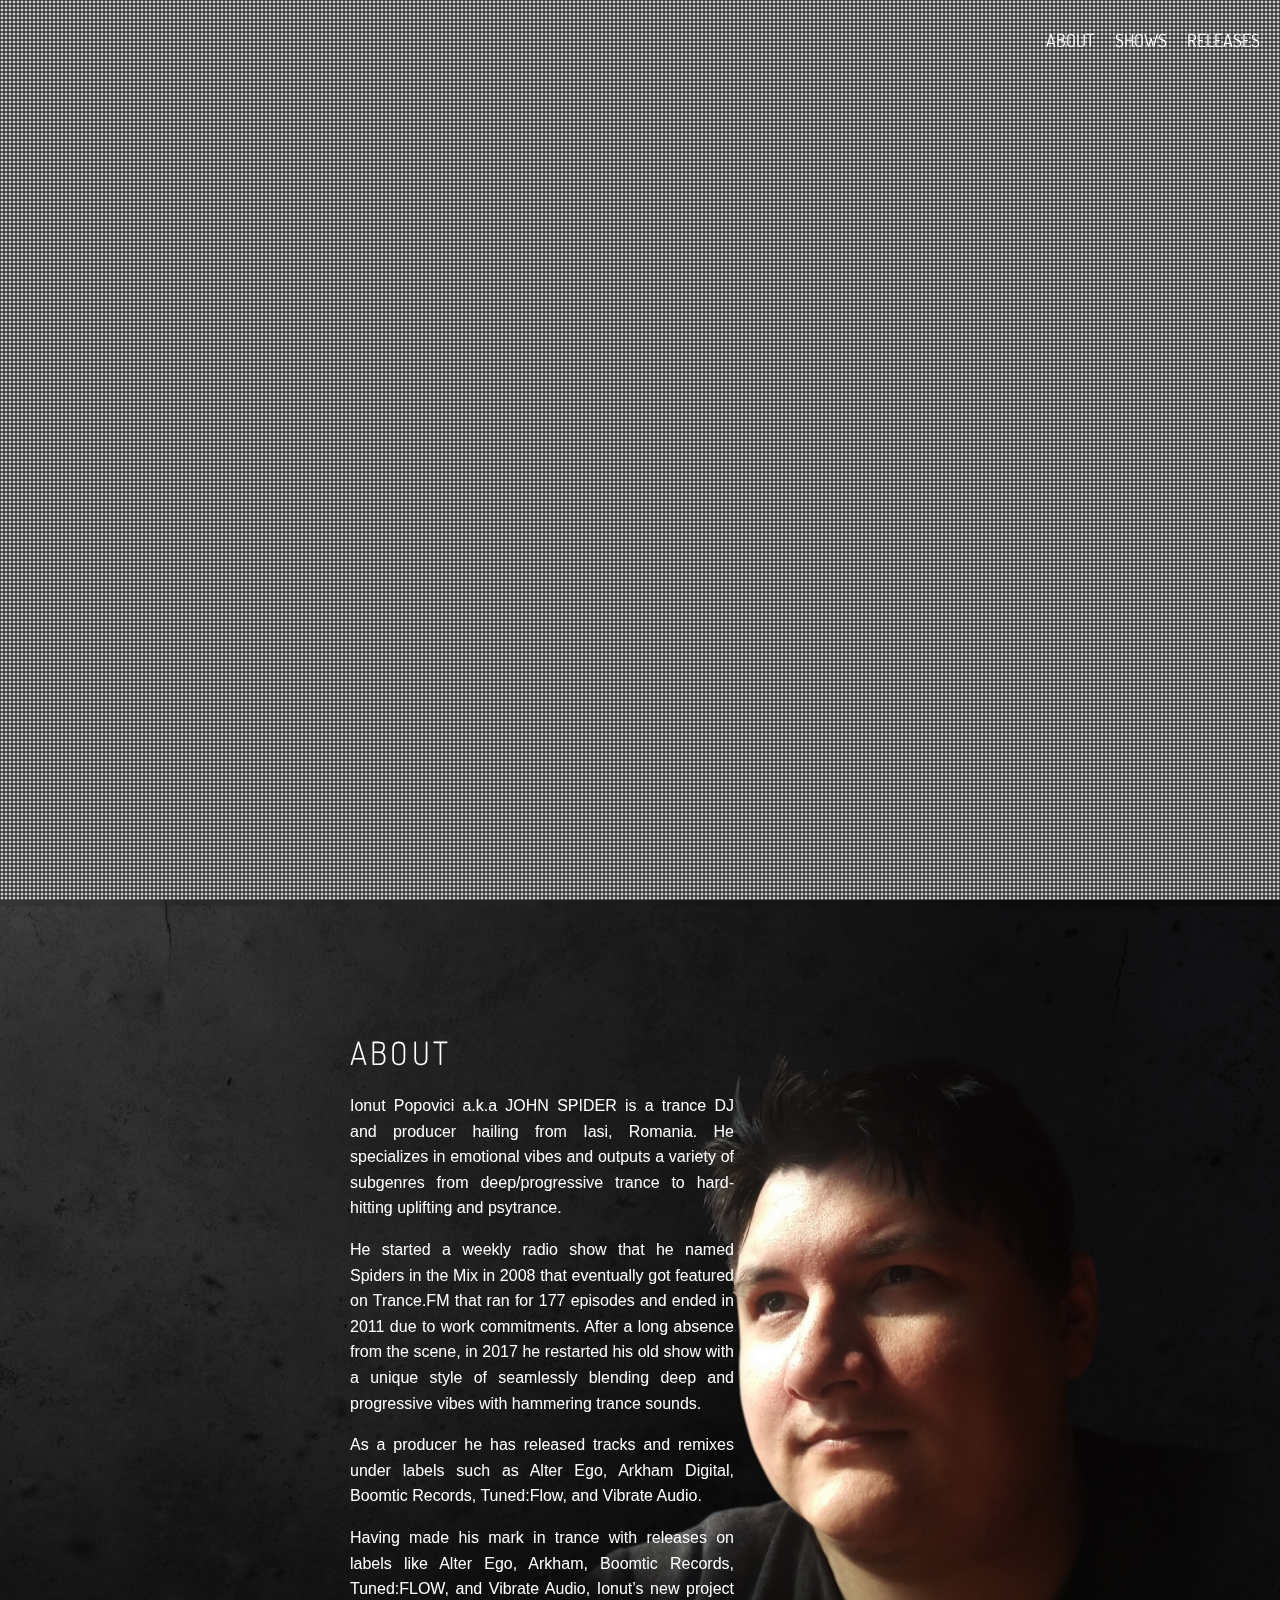
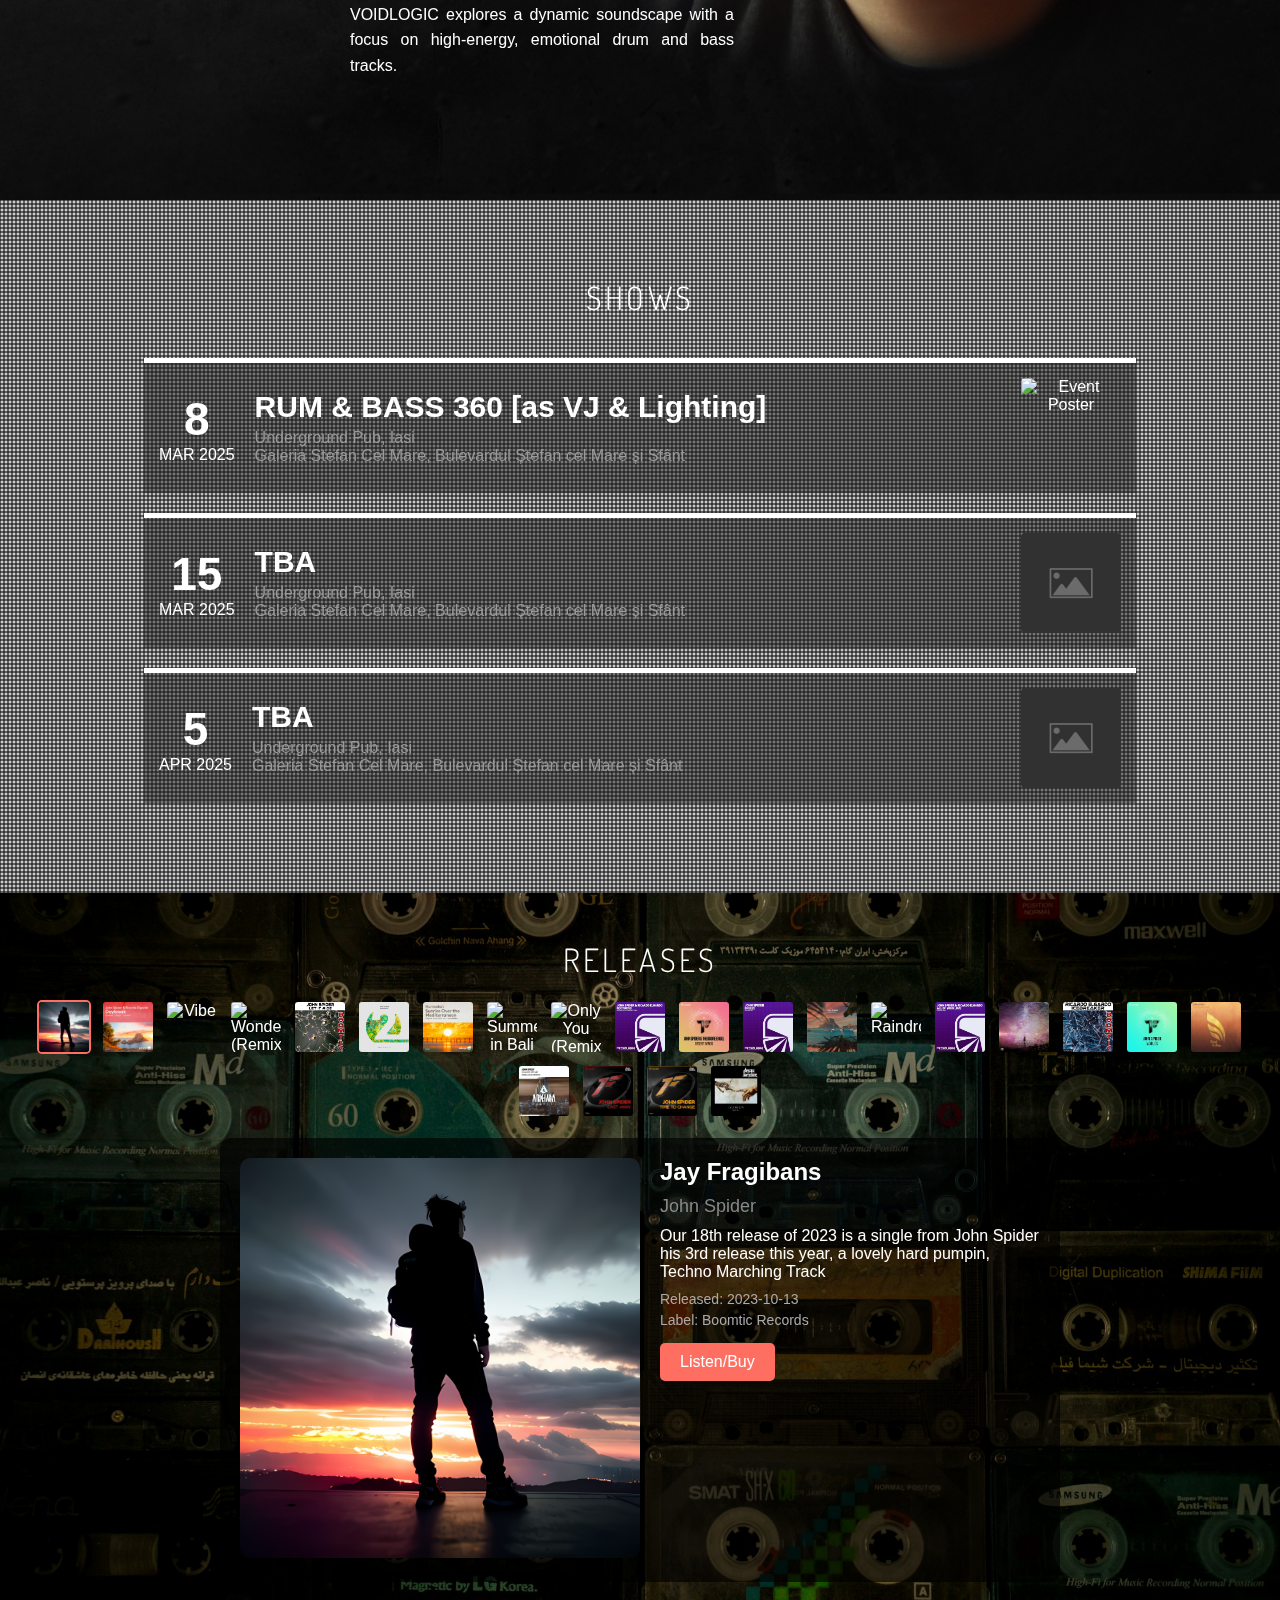
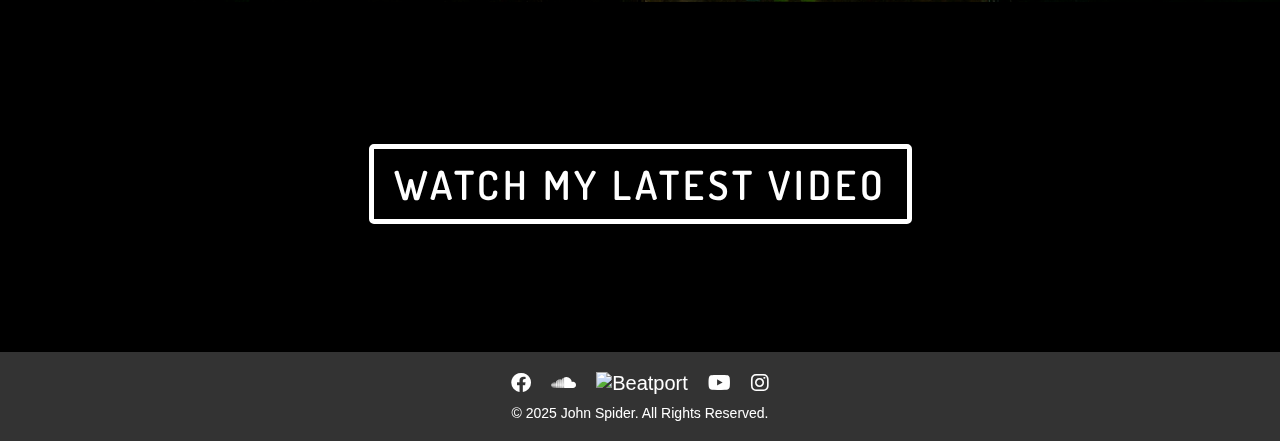
==== commit cc5c9b4b: "Added animations" ====
--- a/src/index.html
+++ b/src/index.html
@@ -144,7 +144,9 @@
 
     <!-- Footer -->
     <footer>
-        <button id="back-to-top" class="back-to-top" onclick="topFunction()">↑</button>
+        <button id="back-to-top" class="back-to-top" onclick="topFunction()">
+            <i class="fa-solid fa-arrow-up"></i>
+        </button>
         <div class="footer-socials">
             <a href="https://www.facebook.com/djjspider" target="_blank">
                 <i class="fab fa-facebook"></i>
--- a/src/styles.css
+++ b/src/styles.css
@@ -85,6 +85,9 @@
 .main-logo img {
     max-width: 100%;
     height: auto;
+    opacity: 0;
+    transform: translateY(20px);
+    animation: fadeInScaleUp 0.75s ease-in-out forwards;
 }
 
 .socials {
@@ -93,6 +96,8 @@
     align-items: center;
     z-index: 2;
     margin-top: 10px;
+    opacity: 0;
+    animation: fadeIn 0.75s ease-in-out 0.75s forwards;
 }
 
     .socials a {
@@ -487,6 +492,7 @@
 
 .show {
     display: block;
+    animation: fadeIn 0.75s ease-in-out forwards;
 }
 
 .beatport-icon {
@@ -550,3 +556,28 @@
         flex-direction: column;
     }
 }
+
+
+/***************************/
+
+@keyframes fadeInScaleUp {
+    0% {
+        opacity: 0;
+        transform: translateY(20px);
+    }
+
+    100% {
+        opacity: 1;
+        transform: translateY(0);
+    }
+}
+
+@keyframes fadeIn {
+    0% {
+        opacity: 0;
+    }
+
+    100% {
+        opacity: 1;
+    }
+}
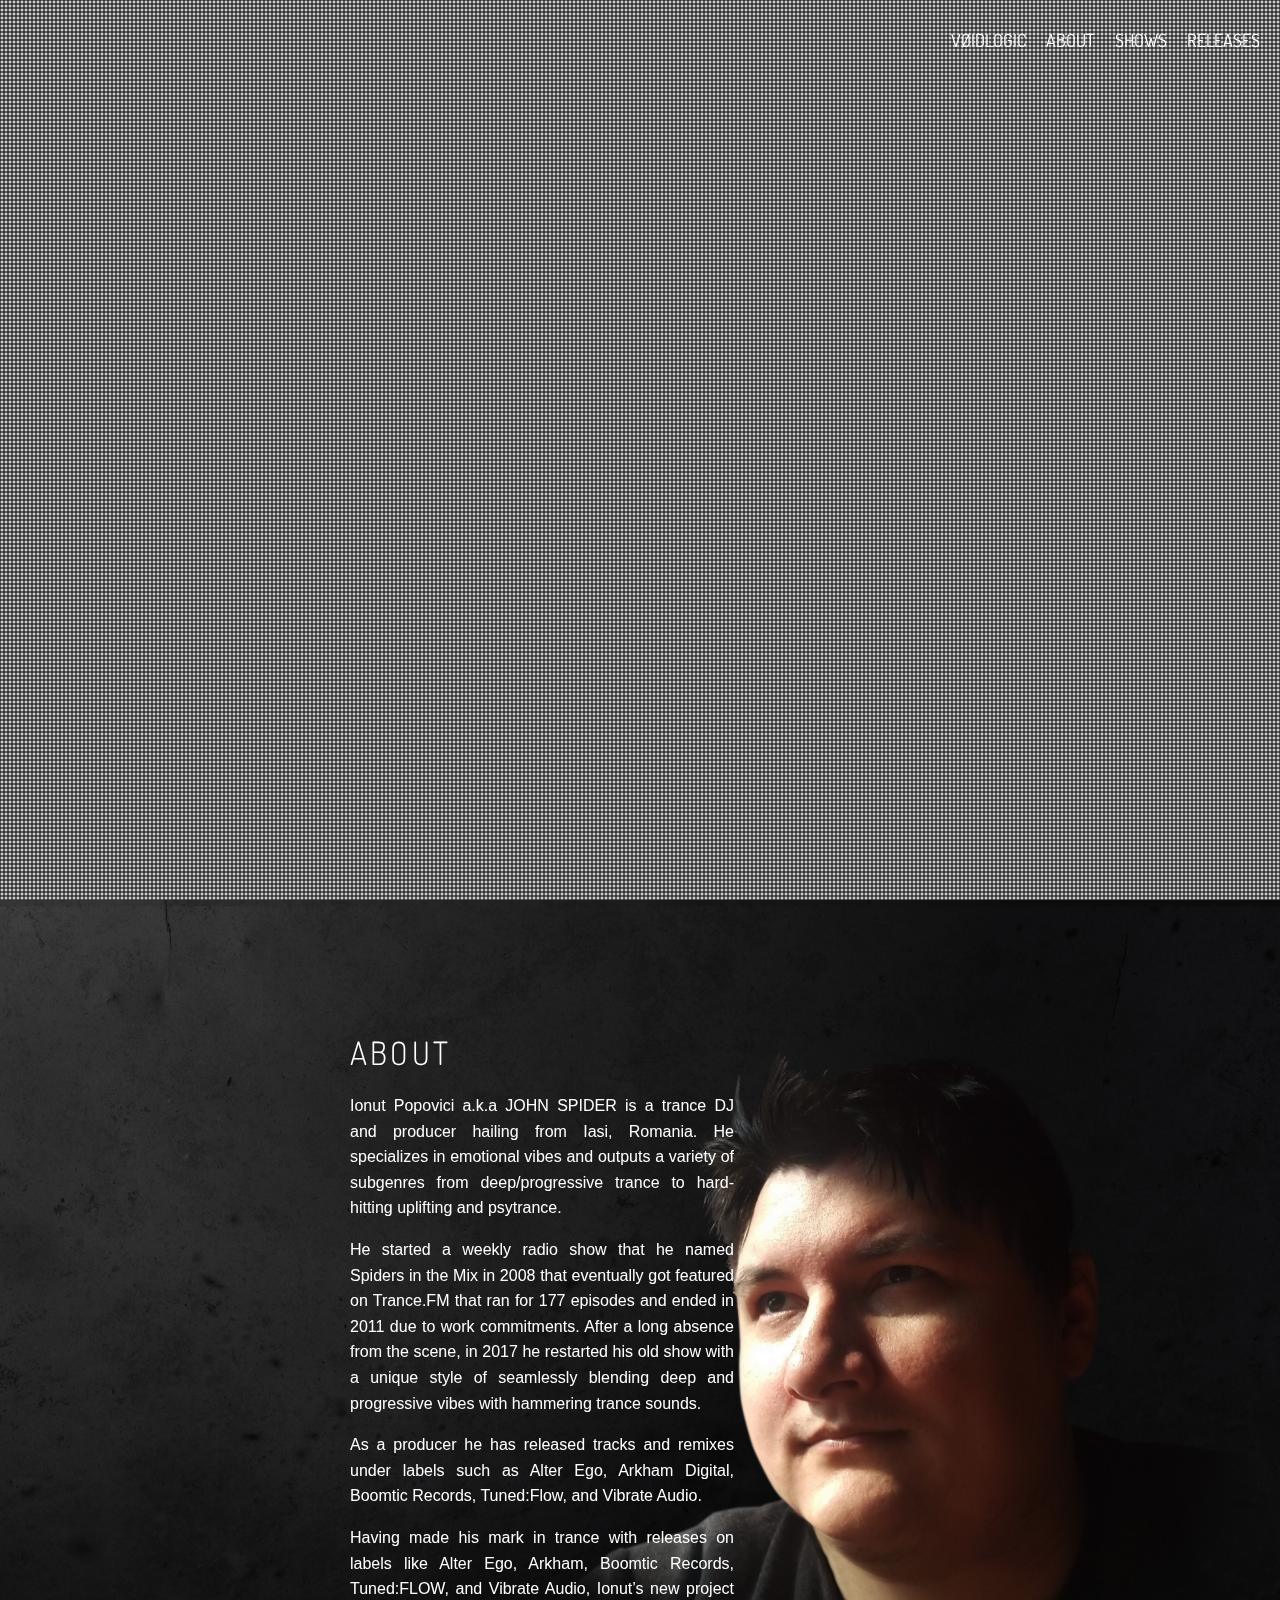
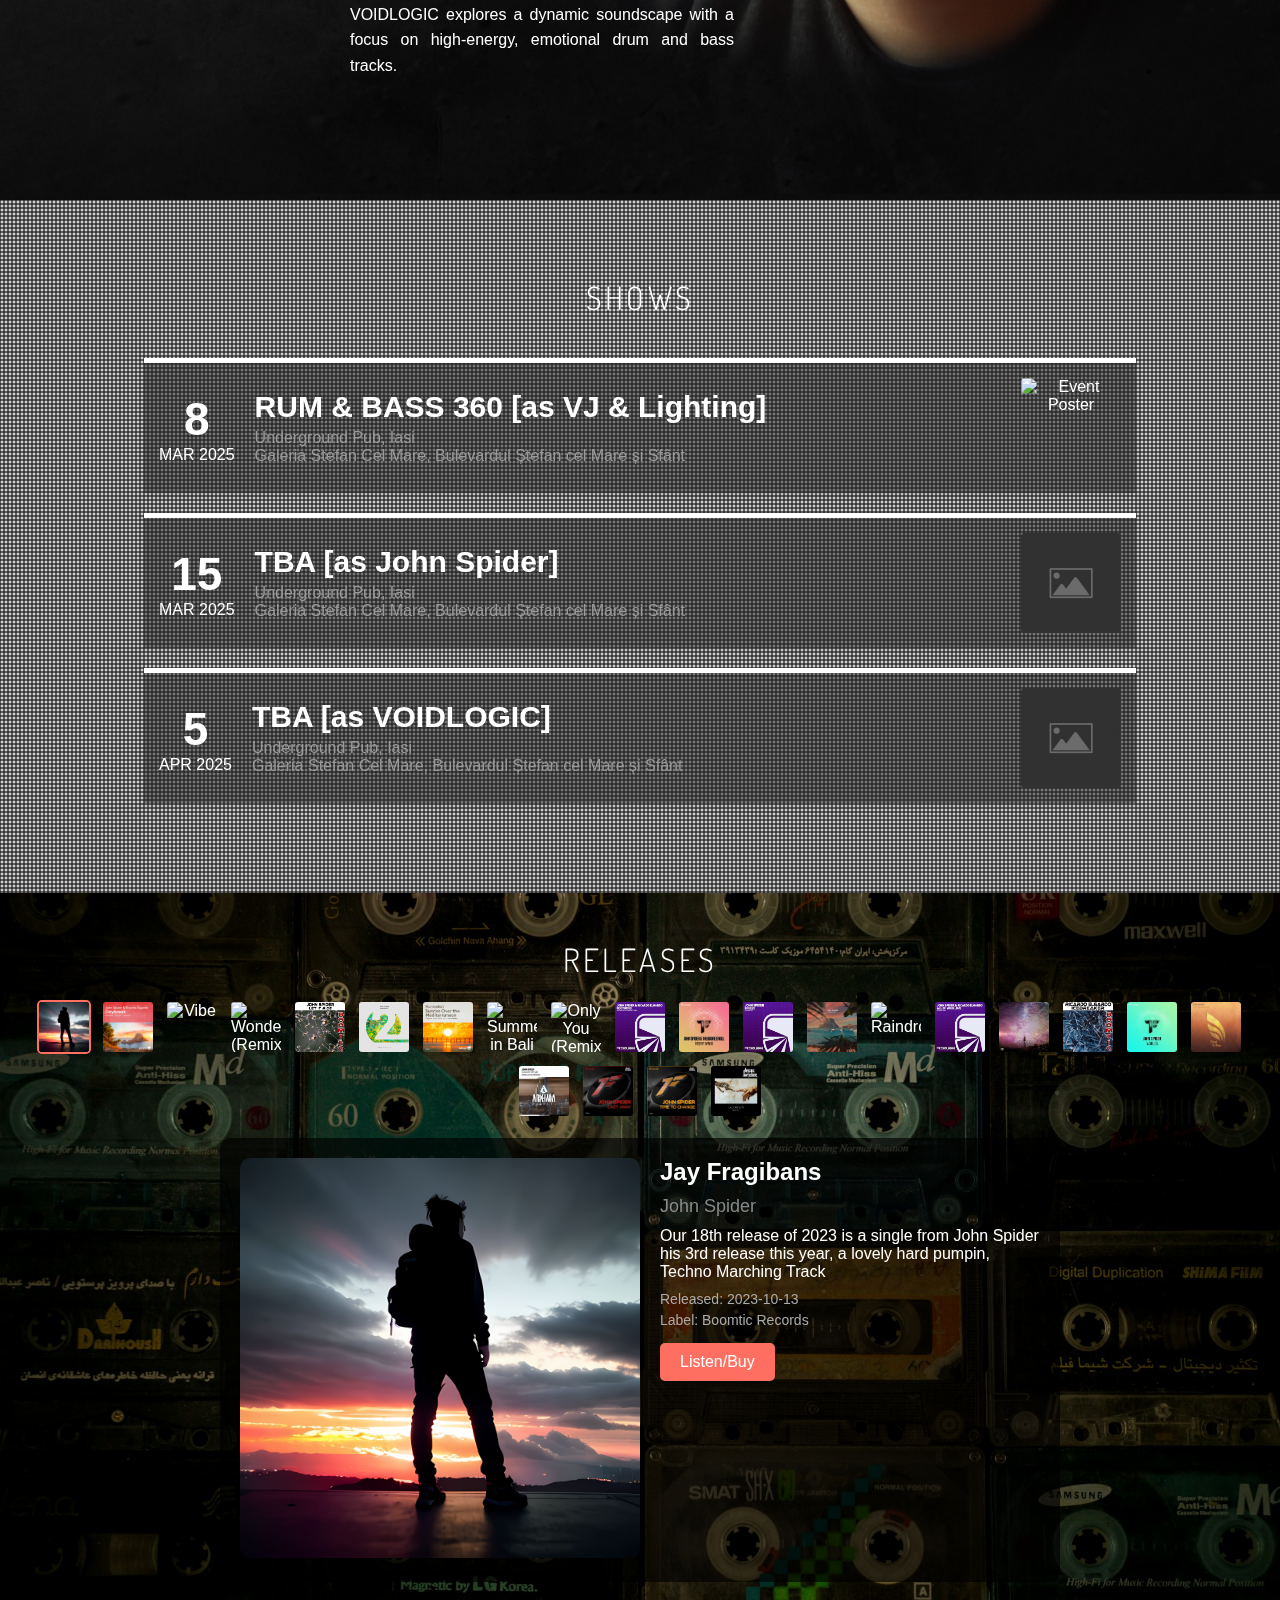
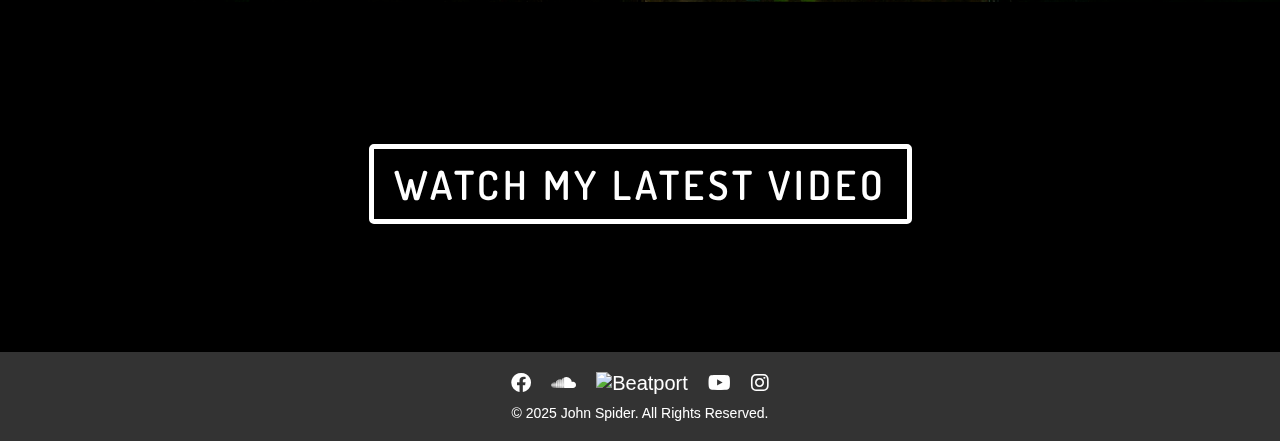
==== commit 29cbae90: "added voidlogic variant" ====
--- a/src/index.html
+++ b/src/index.html
@@ -4,11 +4,18 @@
     <meta charset="UTF-8">
     <meta name="viewport" content="width=device-width, initial-scale=1.0">
     <title>John Spider - Energy.Emotion.Music.</title>
+    <meta name="description" content="Trance, Progressive, Techno, Rave. All in one.">
     <link rel="preconnect" href="https://fonts.googleapis.com">
     <link rel="preconnect" href="https://fonts.gstatic.com" crossorigin>
     <link href="https://fonts.googleapis.com/css2?family=Dosis:wght@200..800&display=swap" rel="stylesheet">
     <link rel="stylesheet" href="styles.css">
     <link rel="stylesheet" href="https://cdnjs.cloudflare.com/ajax/libs/font-awesome/6.0.0-beta3/css/all.min.css">
+    <link rel="icon" type="image/png" href="images/favicon-96x96.png" sizes="96x96" />
+    <link rel="icon" type="image/svg+xml" href="/mages/favicon.svg" />
+    <link rel="shortcut icon" href="images/favicon.ico" />
+    <link rel="apple-touch-icon" sizes="180x180" href="images/apple-touch-icon.png" />
+    <meta name="apple-mobile-web-app-title" content="John Spider" />
+    <link rel="manifest" href="images/site.webmanifest" />
 </head>
 <body>
     <!-- Top Menu -->
@@ -18,6 +25,7 @@
                 <img src="images/Logo-Flat-Small.png" alt="Main Logo">
             </div>
             <ul class="nav-links">
+                <li><a href="voidlogic.html">VØIDLOGIC</a></li>
                 <li><a href="#about">About</a></li>
                 <li><a href="#shows">Shows</a></li>
                 <li><a href="#releases">Releases</a></li>
--- a/src/styles.css
+++ b/src/styles.css
@@ -428,25 +428,27 @@
     font-size: 14px;
 }
 
-/* .about-section
-{
-    width: 100%;
-    height: 100vh;
+.about-section {
+    color: white; /* White text */
+    display: flex;
+    justify-content: center;
+    align-items: center;
+    min-height: 100vh; /* Full viewport height */
+    height: 100%;
+
     background-image: url('images/banner_no_logo.jpg');
     background-size: cover;
     background-position: center;
-    z-index: -1;
-} */
-
-.about-section {
+}
+
+.about-section-void {
     color: white; /* White text */
     display: flex;
     justify-content: center;
     align-items: center;
     min-height: 100vh; /* Full viewport height */
     height: 100%;
-
-    background-image: url('images/banner_no_logo.jpg');
+    background-image: url('images/voidlogic/banner_no_logo.jpg');
     background-size: cover;
     background-position: center;
 }
@@ -456,6 +458,13 @@
     text-align: justify; /* Align text to the left */
     margin-right: auto;
     margin-left: 350px;
+}
+
+.about-content-void {
+    width: 30%; /* You can adjust the width as needed */
+    text-align: justify; /* Align text to the left */
+    margin-left: auto;
+    margin-right: 350px;
 }
 
 h2 {
@@ -518,7 +527,16 @@
 
 
 @media (max-width: 1024px) {
+    
     .about-content {
+        width: 80%; /* You can adjust the width as needed */
+        text-align: justify; /* Align text to the left */
+        margin-right: 0;
+        margin-left: 0;
+        background: rgba(0, 0, 0, 0.45);
+        padding: 20px 30px;
+    }
+    .about-content-void {
         width: 80%; /* You can adjust the width as needed */
         text-align: justify; /* Align text to the left */
         margin-right: 0;
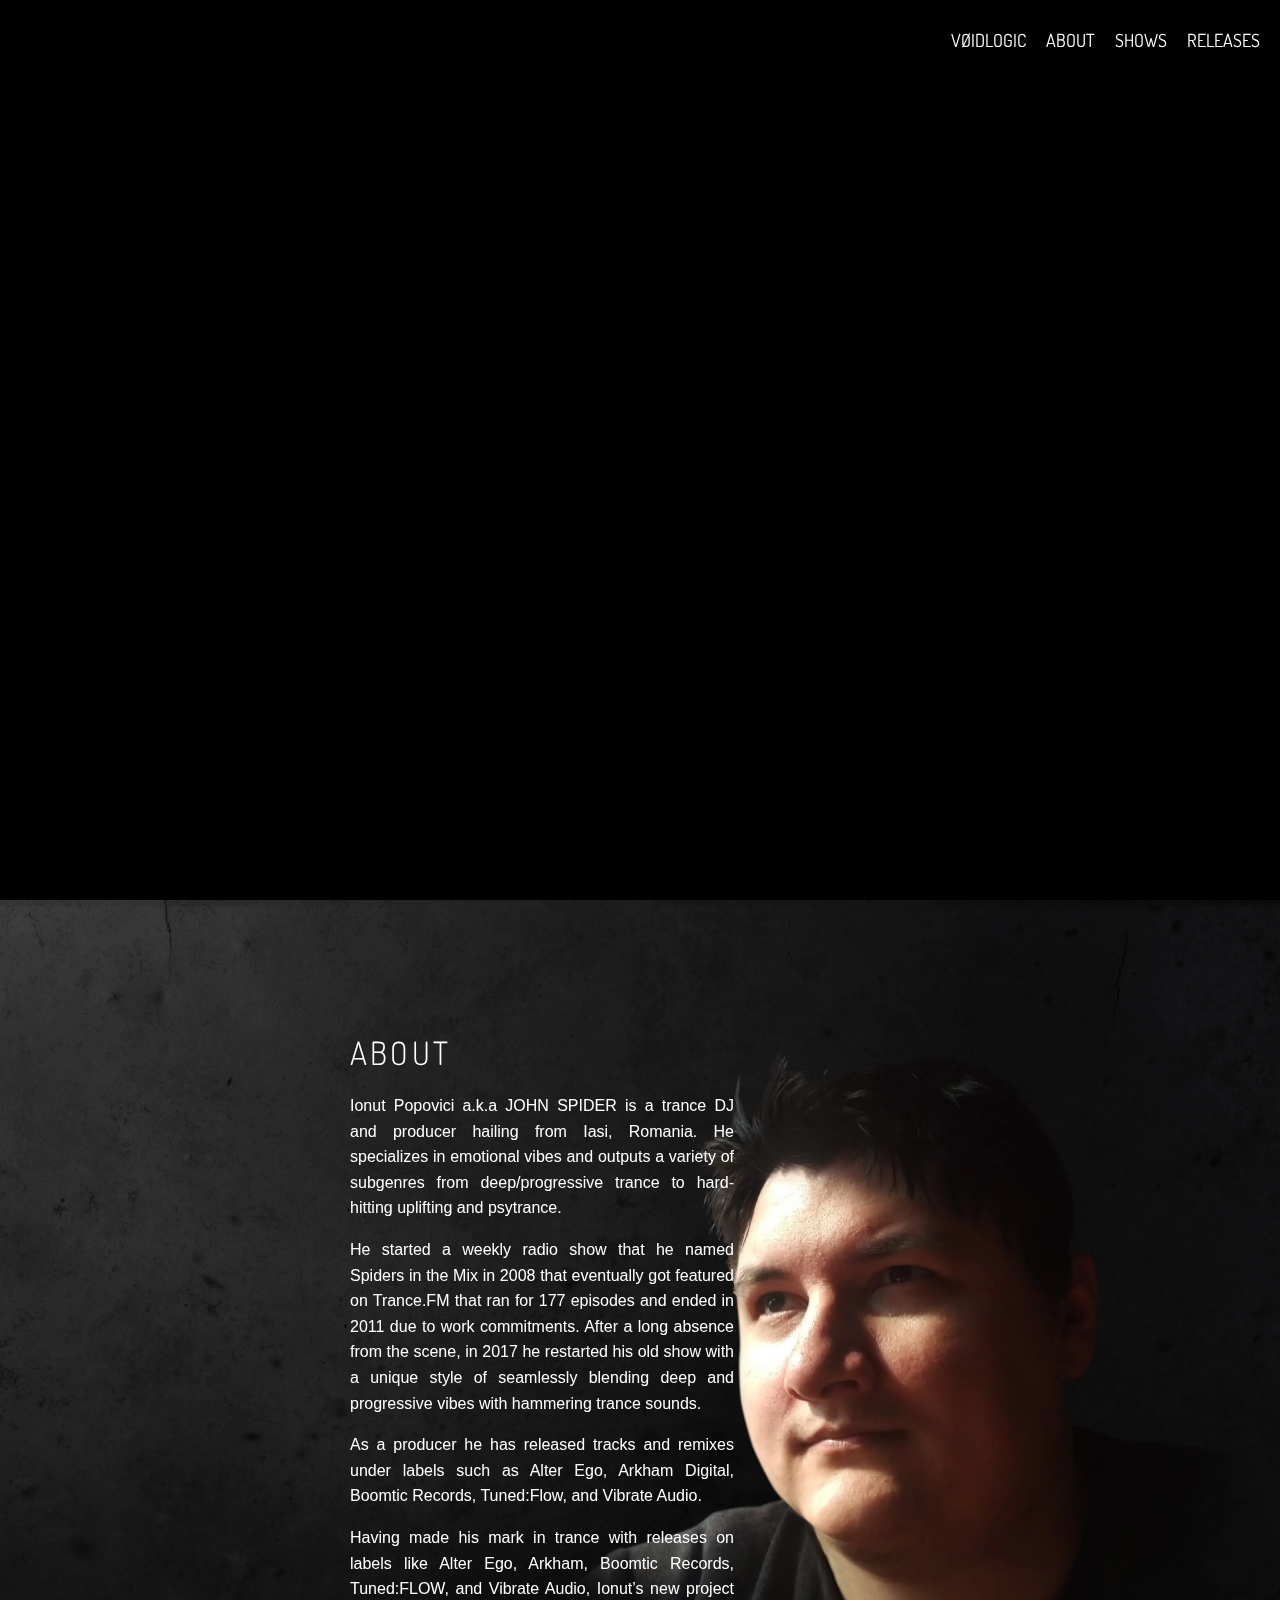
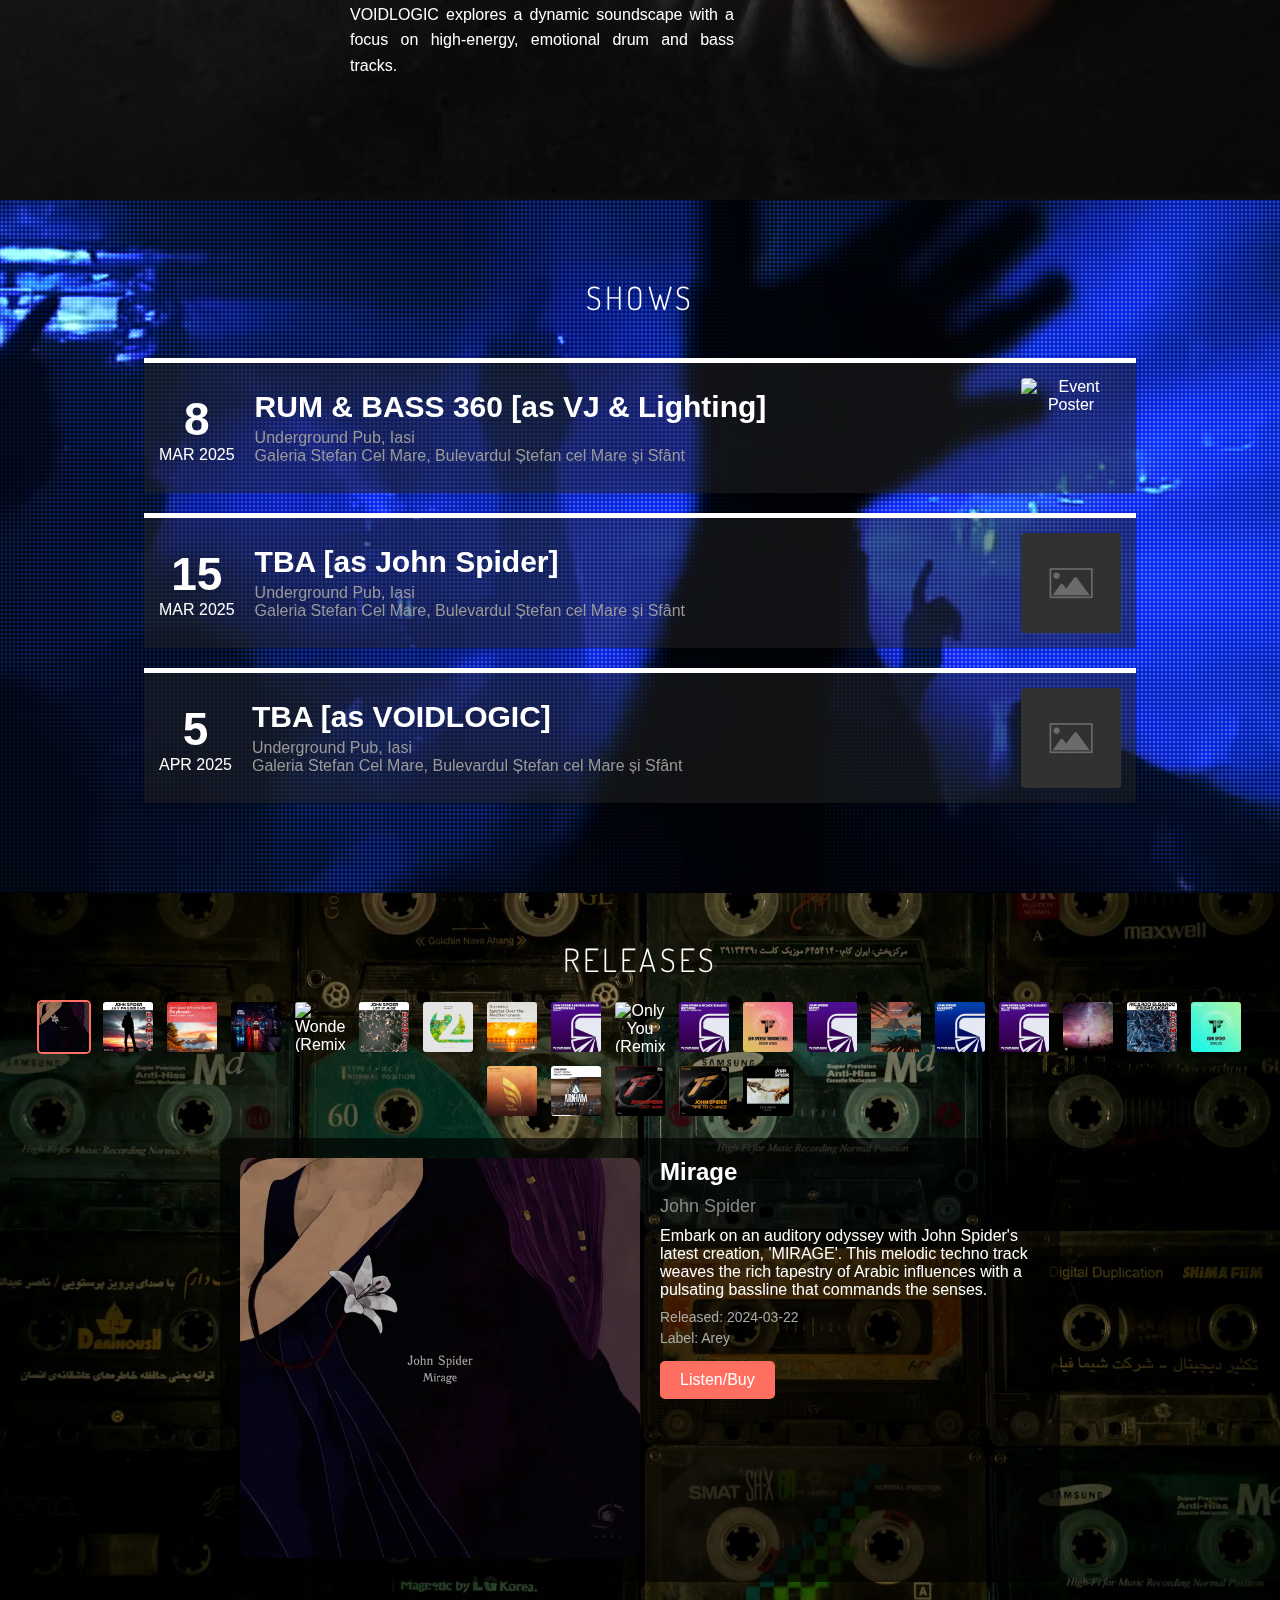
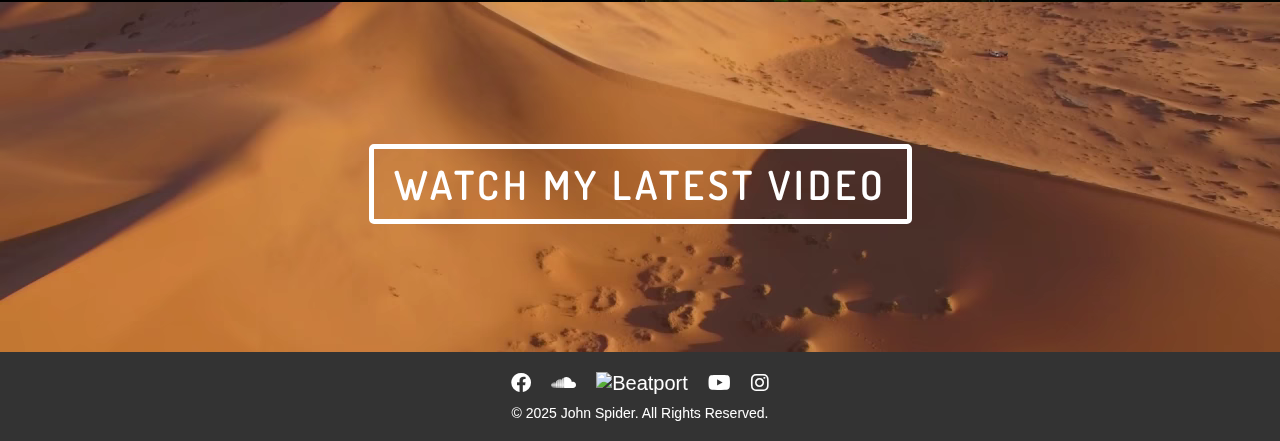
==== commit 688e81ad: "optimized assets" ====
--- a/src/index.html
+++ b/src/index.html
@@ -41,7 +41,7 @@
     <section class="main-section">
         <div class="video-wrapper">
             <video autoplay muted loop id="bg-video">
-                <source src="videos/main2.mp4" type="video/mp4">
+                <source src="videos/main2.webm" type="video/mp4">
                 Your browser does not support HTML5 video.
             </video>
         </div>
@@ -90,7 +90,7 @@
     <section id="shows" class="shows-section">
         <h2>Shows</h2>
         <video autoplay muted loop>
-            <source src="videos/shows.mp4" type="video/mp4">
+            <source src="videos/shows.webm" type="video/mp4">
             Your browser does not support HTML5 video.
         </video>
 
@@ -144,7 +144,7 @@
     <section id="video" class="video-section">
         <h2><a href="https://www.youtube.com/watch?v=3h3evgm1RXs">Watch My Latest Video</a></h2>
         <video autoplay muted loop>
-            <source src="videos/mirage-montage.mp4" type="video/mp4">
+            <source src="videos/mirage-montage.webm" type="video/mp4">
             Your browser does not support HTML5 video.
         </video>
     </section>
--- a/src/styles.css
+++ b/src/styles.css
@@ -114,6 +114,7 @@
     display: flex;
     justify-content: center;
     align-items: center;
+    background: black;
 }
 
 #bg-video {
@@ -123,7 +124,6 @@
     width: 100%;
     height: 100%;
     object-fit: cover;
-    z-index: -1;
 }
 
 .main-logo img {
@@ -151,7 +151,7 @@
     padding: 20px;
     text-align: center;
     color: white;
-    background-image: url('images/video-alternate.jpg');
+    background-image: url('images/video-alternate.webp');
     background-size: cover;
     background-position: center;
 }
@@ -436,7 +436,7 @@
     min-height: 100vh; /* Full viewport height */
     height: 100%;
 
-    background-image: url('images/banner_no_logo.jpg');
+    background-image: url('images/banner_no_logo.webp');
     background-size: cover;
     background-position: center;
 }
@@ -448,7 +448,7 @@
     align-items: center;
     min-height: 100vh; /* Full viewport height */
     height: 100%;
-    background-image: url('images/voidlogic/banner_no_logo.jpg');
+    background-image: url('images/voidlogic/banner_no_logo.webp');
     background-size: cover;
     background-position: center;
 }
